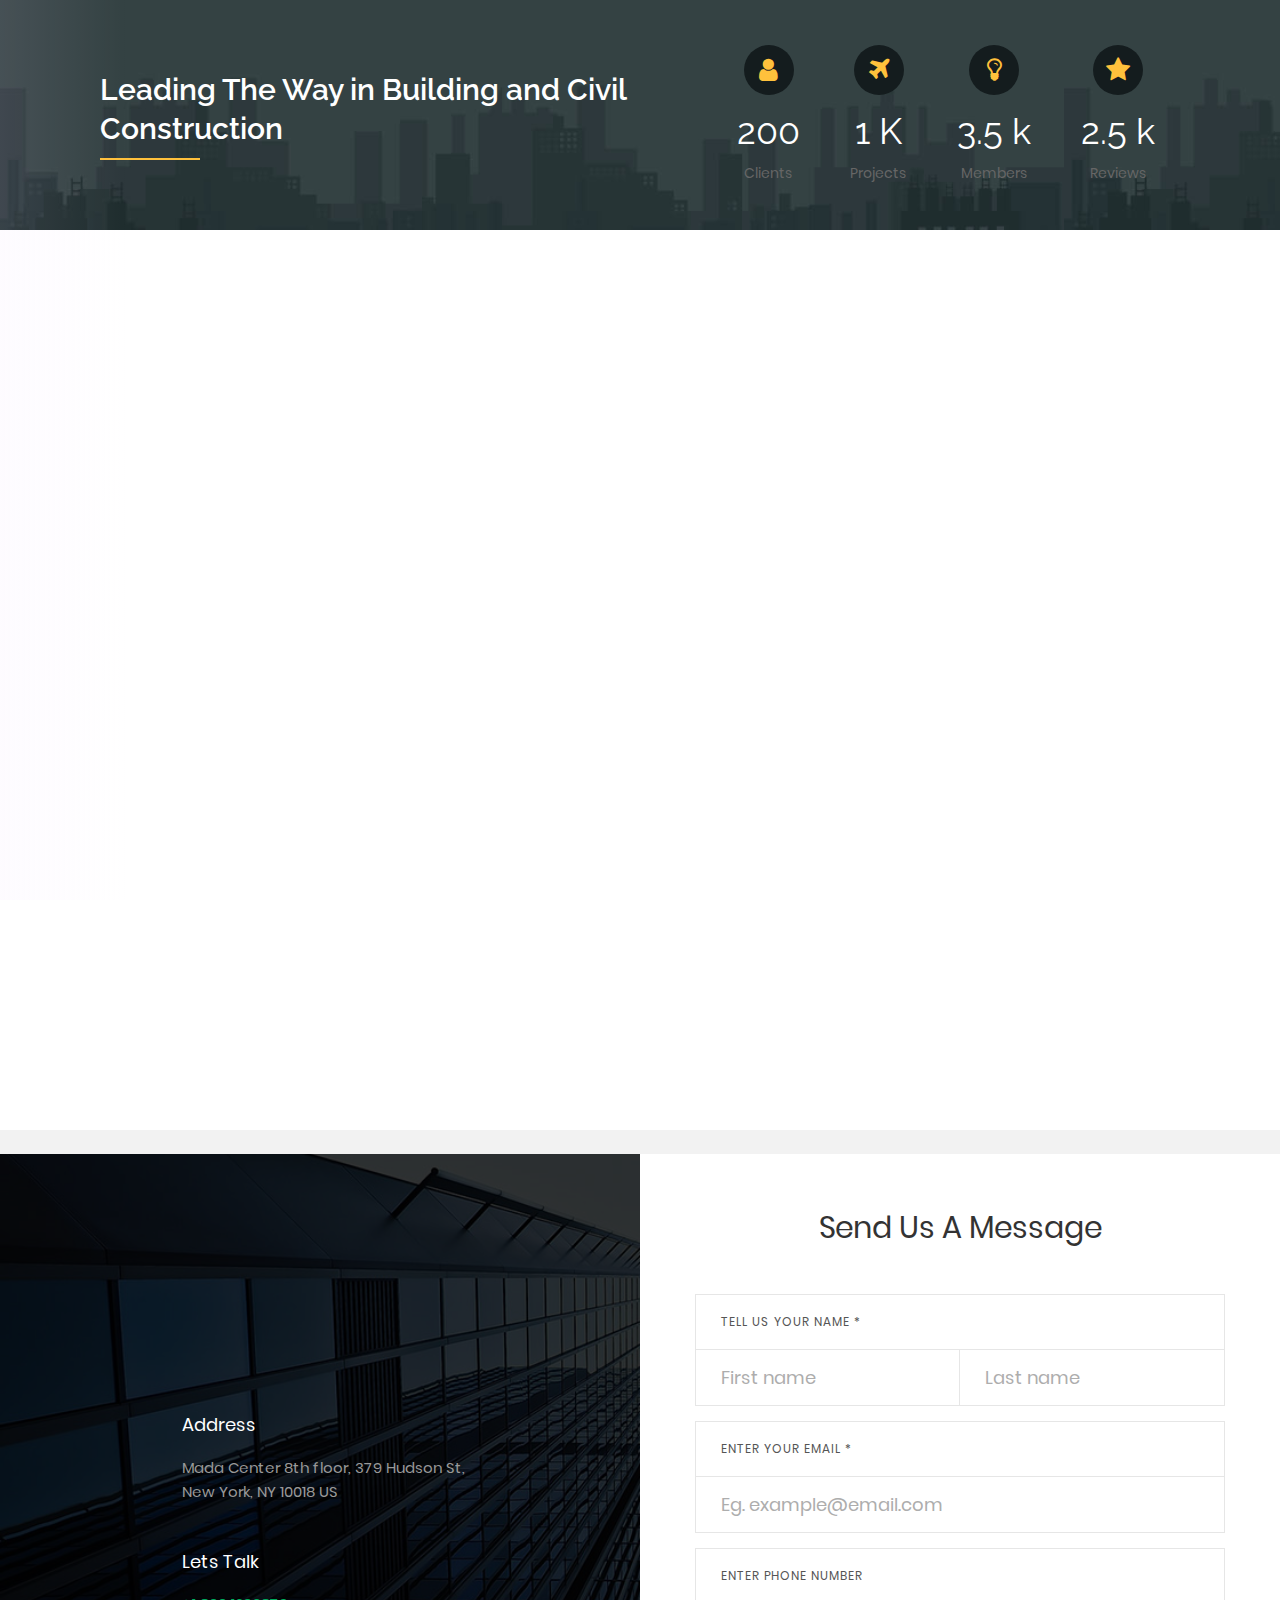
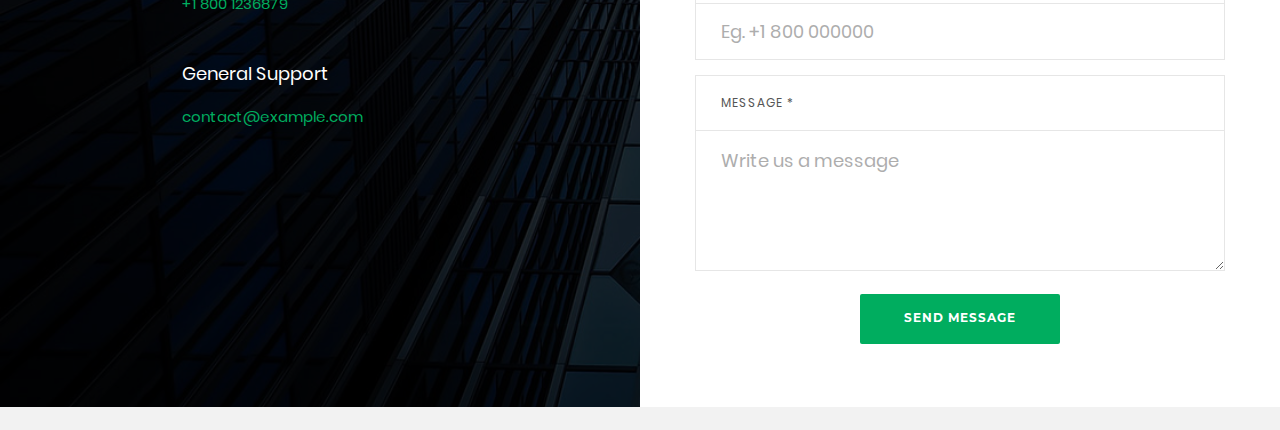
==== index.html @ 846d5792 "Initial commit" ====
<!DOCTYPE html>
<html lang="en">
<head>
    <meta charset="UTF-8">
    <title>Title</title>
    <link rel="stylesheet" href="dashicons.min.css">
    <link rel="stylesheet" href="style.css">
    <link href="https://maxcdn.bootstrapcdn.com/font-awesome/4.2.0/css/font-awesome.min.css" rel="stylesheet">
    <link href="https://fonts.googleapis.com/css?family=Raleway&display=swap" rel="stylesheet">
    <script src='https://cdnjs.cloudflare.com/ajax/libs/jquery/3.1.0/jquery.min.js'></script>


    <link href='https://fonts.googleapis.com/css?family=Open+Sans:400,700,600' rel='stylesheet' type='text/css'>


    <link rel="stylesheet" href="style2.css">












    <meta name="viewport" content="width=device-width, initial-scale=1">
    <!--===============================================================================================-->
    <link rel="icon" type="image/png" href="images/icons/favicon.ico"/>
    <!--===============================================================================================-->
    <link rel="stylesheet" type="text/css" href="fonts/font-awesome-4.7.0/css/font-awesome.min.css">
    <!--===============================================================================================-->
    <link rel="stylesheet" type="text/css" href="fonts/Linearicons-Free-v1.0.0/icon-font.min.css">
    <!--===============================================================================================-->

    <link rel="stylesheet" type="text/css" href="css/util.css">
    <link rel="stylesheet" type="text/css" href="css/main.css">
</head>
<body>
<div class="banner">
      <div class="banner__text">
        <h2 class="banner__text_header">
            Leading The Way in Building and Civil <br> Construction
        </h2>
    </div>
    <div class="banner__marks">
        <div class="banner__marks_first">
            <div class="banner__marks_first_logo">
                <i class="fa fa-user"></i>
            </div>
            <div class="banner__marks_text">
                <h3>200</h3>
                <p>Clients</p>
            </div>
        </div>
        <div class="banner__marks_second">
             <div class="banner__marks_second_logo">
                <i class="fa fa-plane"></i>
            </div>
            <div class="banner__marks_text">
                <h3>1 K</h3>
                <p>Projects</p>
            </div>
        </div>
        <div class="banner__marks_third">
             <div class="banner__marks_third_logo">
                <i class="fa fa-lightbulb-o"></i>
            </div>
            <div class="banner__marks_text">
                <h3>3.5 k</h3>
                <p>Members</p>
            </div>
        </div>
        <div class="banner__marks_fourth">
             <div class="banner__marks_fourth_logo">
                <i class="fa fa-star"></i>
            </div>
            <div class="banner__marks_text">
                <h3>2.5 k</h3>
                <p>Reviews</p>
            </div>
        </div>

    </div>
</div>
<div class="our-works">
    <div class="cont">
        <div class="slider"></div>
        <ul class="nav"></ul></div>
    <div data-target='right' class="side-nav side-nav--right"></div>
    <div data-target='left' class="side-nav side-nav--left"></div>
</div>
<div class="container-contact100">
    <div class="wrap-contact100">
        <form class="contact100-form validate-form">
				<span class="contact100-form-title">
					Send Us A Message
				</span>

            <label class="label-input100" for="first-name">Tell us your name *</label>
            <div class="wrap-input100 rs1-wrap-input100 validate-input" data-validate="Type first name">
                <input id="first-name" class="input100" type="text" name="first-name" placeholder="First name">
                <span class="focus-input100"></span>
            </div>
            <div class="wrap-input100 rs2-wrap-input100 validate-input" data-validate="Type last name">
                <input class="input100" type="text" name="last-name" placeholder="Last name">
                <span class="focus-input100"></span>
            </div>

            <label class="label-input100" for="email">Enter your email *</label>
            <div class="wrap-input100 validate-input" data-validate = "Valid email is required: ex@abc.xyz">
                <input id="email" class="input100" type="text" name="email" placeholder="Eg. example@email.com">
                <span class="focus-input100"></span>
            </div>

            <label class="label-input100" for="phone">Enter phone number</label>
            <div class="wrap-input100">
                <input id="phone" class="input100" type="text" name="phone" placeholder="Eg. +1 800 000000">
                <span class="focus-input100"></span>
            </div>

            <label class="label-input100" for="message">Message *</label>
            <div class="wrap-input100 validate-input" data-validate = "Message is required">
                <textarea id="message" class="input100" name="message" placeholder="Write us a message"></textarea>
                <span class="focus-input100"></span>
            </div>

            <div class="container-contact100-form-btn">
                <button class="contact100-form-btn">
                    Send Message
                </button>
            </div>
        </form>

        <div class="contact100-more flex-col-c-m" style="background-image: url('images/bg-01.jpg');">
            <div class="flex-w size1 p-b-47">
                <div class="txt1 p-r-25">
                    <span class="lnr lnr-map-marker"></span>
                </div>

                <div class="flex-col size2">
						<span class="txt1 p-b-20">
							Address
						</span>

                    <span class="txt2">
							Mada Center 8th floor, 379 Hudson St, New York, NY 10018 US
						</span>
                </div>
            </div>

            <div class="dis-flex size1 p-b-47">
                <div class="txt1 p-r-25">
                    <span class="lnr lnr-phone-handset"></span>
                </div>

                <div class="flex-col size2">
						<span class="txt1 p-b-20">
							Lets Talk
						</span>

                    <span class="txt3">
							+1 800 1236879
						</span>
                </div>
            </div>

            <div class="dis-flex size1 p-b-47">
                <div class="txt1 p-r-25">
                    <span class="lnr lnr-envelope"></span>
                </div>

                <div class="flex-col size2">
						<span class="txt1 p-b-20">
							General Support
						</span>

                    <span class="txt3">
							contact@example.com
						</span>
                </div>
            </div>
        </div>
    </div>
</div>



<div id="dropDownSelect1"></div>

<script>
    $(".selection-2").select2({
        minimumResultsForSearch: 20,
        dropdownParent: $('#dropDownSelect1')
    });
</script>
<script src="js/main.js"></script>
<!-- Global site tag (gtag.js) - Google Analytics -->
<script async src="https://www.googletagmanager.com/gtag/js?id=UA-23581568-13"></script>
<script>
    window.dataLayer = window.dataLayer || [];
    function gtag(){dataLayer.push(arguments);}
    gtag('js', new Date());

    gtag('config', 'UA-23581568-13');
</script>

</body>

<script src="index.js"></script>
</html>
---- dashicons.min.css ----
/*! This file is auto-generated */
@font-face{font-family:dashicons;src:url(../fonts/dashicons.eot)}@font-face{font-family:dashicons;src:url([data-uri]) format('woff'),url(../fonts/dashicons.ttf) format("truetype"),url(../fonts/dashicons.svg#dashicons) format("svg");font-weight:400;font-style:normal}.dashicons,.dashicons-before:before{display:inline-block;width:20px;height:20px;font-size:20px;line-height:1;font-family:dashicons;text-decoration:inherit;font-weight:400;font-style:normal;vertical-align:top;text-align:center;transition:color .1s ease-in 0;-webkit-font-smoothing:antialiased;-moz-osx-font-smoothing:grayscale}.dashicons-menu:before{content:"\f333"}.dashicons-admin-site:before{content:"\f319"}.dashicons-dashboard:before{content:"\f226"}.dashicons-admin-media:before{content:"\f104"}.dashicons-admin-page:before{content:"\f105"}.dashicons-admin-comments:before{content:"\f101"}.dashicons-admin-appearance:before{content:"\f100"}.dashicons-admin-plugins:before{content:"\f106"}.dashicons-admin-users:before{content:"\f110"}.dashicons-admin-tools:before{content:"\f107"}.dashicons-admin-settings:before{content:"\f108"}.dashicons-admin-network:before{content:"\f112"}.dashicons-admin-generic:before{content:"\f111"}.dashicons-admin-home:before{content:"\f102"}.dashicons-admin-collapse:before{content:"\f148"}.dashicons-filter:before{content:"\f536"}.dashicons-admin-customizer:before{content:"\f540"}.dashicons-admin-multisite:before{content:"\f541"}.dashicons-admin-links:before,.dashicons-format-links:before{content:"\f103"}.dashicons-admin-post:before,.dashicons-format-standard:before{content:"\f109"}.dashicons-format-image:before{content:"\f128"}.dashicons-format-gallery:before{content:"\f161"}.dashicons-format-audio:before{content:"\f127"}.dashicons-format-video:before{content:"\f126"}.dashicons-format-chat:before{content:"\f125"}.dashicons-format-status:before{content:"\f130"}.dashicons-format-aside:before{content:"\f123"}.dashicons-format-quote:before{content:"\f122"}.dashicons-welcome-edit-page:before,.dashicons-welcome-write-blog:before{content:"\f119"}.dashicons-welcome-add-page:before{content:"\f133"}.dashicons-welcome-view-site:before{content:"\f115"}.dashicons-welcome-widgets-menus:before{content:"\f116"}.dashicons-welcome-comments:before{content:"\f117"}.dashicons-welcome-learn-more:before{content:"\f118"}.dashicons-image-crop:before{content:"\f165"}.dashicons-image-rotate:before{content:"\f531"}.dashicons-image-rotate-left:before{content:"\f166"}.dashicons-image-rotate-right:before{content:"\f167"}.dashicons-image-flip-vertical:before{content:"\f168"}.dashicons-image-flip-horizontal:before{content:"\f169"}.dashicons-image-filter:before{content:"\f533"}.dashicons-undo:before{content:"\f171"}.dashicons-redo:before{content:"\f172"}.dashicons-editor-bold:before{content:"\f200"}.dashicons-editor-italic:before{content:"\f201"}.dashicons-editor-ul:before{content:"\f203"}.dashicons-editor-ol:before{content:"\f204"}.dashicons-editor-quote:before{content:"\f205"}.dashicons-editor-alignleft:before{content:"\f206"}.dashicons-editor-aligncenter:before{content:"\f207"}.dashicons-editor-alignright:before{content:"\f208"}.dashicons-editor-insertmore:before{content:"\f209"}.dashicons-editor-spellcheck:before{content:"\f210"}.dashicons-editor-distractionfree:before,.dashicons-editor-expand:before{content:"\f211"}.dashicons-editor-contract:before{content:"\f506"}.dashicons-editor-kitchensink:before{content:"\f212"}.dashicons-editor-underline:before{content:"\f213"}.dashicons-editor-justify:before{content:"\f214"}.dashicons-editor-textcolor:before{content:"\f215"}.dashicons-editor-paste-word:before{content:"\f216"}.dashicons-editor-paste-text:before{content:"\f217"}.dashicons-editor-removeformatting:before{content:"\f218"}.dashicons-editor-video:before{content:"\f219"}.dashicons-editor-customchar:before{content:"\f220"}.dashicons-editor-outdent:before{content:"\f221"}.dashicons-editor-indent:before{content:"\f222"}.dashicons-editor-help:before{content:"\f223"}.dashicons-editor-strikethrough:before{content:"\f224"}.dashicons-editor-unlink:before{content:"\f225"}.dashicons-editor-rtl:before{content:"\f320"}.dashicons-editor-break:before{content:"\f474"}.dashicons-editor-code:before{content:"\f475"}.dashicons-editor-paragraph:before{content:"\f476"}.dashicons-editor-table:before{content:"\f535"}.dashicons-align-left:before{content:"\f135"}.dashicons-align-right:before{content:"\f136"}.dashicons-align-center:before{content:"\f134"}.dashicons-align-none:before{content:"\f138"}.dashicons-lock:before{content:"\f160"}.dashicons-unlock:before{content:"\f528"}.dashicons-calendar:before{content:"\f145"}.dashicons-calendar-alt:before{content:"\f508"}.dashicons-visibility:before{content:"\f177"}.dashicons-hidden:before{content:"\f530"}.dashicons-post-status:before{content:"\f173"}.dashicons-edit:before{content:"\f464"}.dashicons-post-trash:before,.dashicons-trash:before{content:"\f182"}.dashicons-sticky:before{content:"\f537"}.dashicons-external:before{content:"\f504"}.dashicons-arrow-up:before{content:"\f142"}.dashicons-arrow-down:before{content:"\f140"}.dashicons-arrow-left:before{content:"\f141"}.dashicons-arrow-right:before{content:"\f139"}.dashicons-arrow-up-alt:before{content:"\f342"}.dashicons-arrow-down-alt:before{content:"\f346"}.dashicons-arrow-left-alt:before{content:"\f340"}.dashicons-arrow-right-alt:before{content:"\f344"}.dashicons-arrow-up-alt2:before{content:"\f343"}.dashicons-arrow-down-alt2:before{content:"\f347"}.dashicons-arrow-left-alt2:before{content:"\f341"}.dashicons-arrow-right-alt2:before{content:"\f345"}.dashicons-leftright:before{content:"\f229"}.dashicons-sort:before{content:"\f156"}.dashicons-randomize:before{content:"\f503"}.dashicons-list-view:before{content:"\f163"}.dashicons-excerpt-view:before,.dashicons-exerpt-view:before{content:"\f164"}.dashicons-grid-view:before{content:"\f509"}.dashicons-move:before{content:"\f545"}.dashicons-hammer:before{content:"\f308"}.dashicons-art:before{content:"\f309"}.dashicons-migrate:before{content:"\f310"}.dashicons-performance:before{content:"\f311"}.dashicons-universal-access:before{content:"\f483"}.dashicons-universal-access-alt:before{content:"\f507"}.dashicons-tickets:before{content:"\f486"}.dashicons-nametag:before{content:"\f484"}.dashicons-clipboard:before{content:"\f481"}.dashicons-heart:before{content:"\f487"}.dashicons-megaphone:before{content:"\f488"}.dashicons-schedule:before{content:"\f489"}.dashicons-wordpress:before{content:"\f120"}.dashicons-wordpress-alt:before{content:"\f324"}.dashicons-pressthis:before{content:"\f157"}.dashicons-update:before{content:"\f463"}.dashicons-screenoptions:before{content:"\f180"}.dashicons-cart:before{content:"\f174"}.dashicons-feedback:before{content:"\f175"}.dashicons-cloud:before{content:"\f176"}.dashicons-translation:before{content:"\f326"}.dashicons-tag:before{content:"\f323"}.dashicons-category:before{content:"\f318"}.dashicons-archive:before{content:"\f480"}.dashicons-tagcloud:before{content:"\f479"}.dashicons-text:before{content:"\f478"}.dashicons-media-archive:before{content:"\f501"}.dashicons-media-audio:before{content:"\f500"}.dashicons-media-code:before{content:"\f499"}.dashicons-media-default:before{content:"\f498"}.dashicons-media-document:before{content:"\f497"}.dashicons-media-interactive:before{content:"\f496"}.dashicons-media-spreadsheet:before{content:"\f495"}.dashicons-media-text:before{content:"\f491"}.dashicons-media-video:before{content:"\f490"}.dashicons-playlist-audio:before{content:"\f492"}.dashicons-playlist-video:before{content:"\f493"}.dashicons-controls-play:before{content:"\f522"}.dashicons-controls-pause:before{content:"\f523"}.dashicons-controls-forward:before{content:"\f519"}.dashicons-controls-skipforward:before{content:"\f517"}.dashicons-controls-back:before{content:"\f518"}.dashicons-controls-skipback:before{content:"\f516"}.dashicons-controls-repeat:before{content:"\f515"}.dashicons-controls-volumeon:before{content:"\f521"}.dashicons-controls-volumeoff:before{content:"\f520"}.dashicons-yes:before{content:"\f147"}.dashicons-no:before{content:"\f158"}.dashicons-no-alt:before{content:"\f335"}.dashicons-plus:before{content:"\f132"}.dashicons-plus-alt:before{content:"\f502"}.dashicons-plus-alt2:before{content:"\f543"}.dashicons-minus:before{content:"\f460"}.dashicons-dismiss:before{content:"\f153"}.dashicons-marker:before{content:"\f159"}.dashicons-star-filled:before{content:"\f155"}.dashicons-star-half:before{content:"\f459"}.dashicons-star-empty:before{content:"\f154"}.dashicons-flag:before{content:"\f227"}.dashicons-info:before{content:"\f348"}.dashicons-warning:before{content:"\f534"}.dashicons-share:before{content:"\f237"}.dashicons-share1:before{content:"\f237"}.dashicons-share-alt:before{content:"\f240"}.dashicons-share-alt2:before{content:"\f242"}.dashicons-twitter:before{content:"\f301"}.dashicons-rss:before{content:"\f303"}.dashicons-email:before{content:"\f465"}.dashicons-email-alt:before{content:"\f466"}.dashicons-facebook:before{content:"\f304"}.dashicons-facebook-alt:before{content:"\f305"}.dashicons-networking:before{content:"\f325"}.dashicons-googleplus:before{content:"\f462"}.dashicons-location:before{content:"\f230"}.dashicons-location-alt:before{content:"\f231"}.dashicons-camera:before{content:"\f306"}.dashicons-images-alt:before{content:"\f232"}.dashicons-images-alt2:before{content:"\f233"}.dashicons-video-alt:before{content:"\f234"}.dashicons-video-alt2:before{content:"\f235"}.dashicons-video-alt3:before{content:"\f236"}.dashicons-vault:before{content:"\f178"}.dashicons-shield:before{content:"\f332"}.dashicons-shield-alt:before{content:"\f334"}.dashicons-sos:before{content:"\f468"}.dashicons-search:before{content:"\f179"}.dashicons-slides:before{content:"\f181"}.dashicons-analytics:before{content:"\f183"}.dashicons-chart-pie:before{content:"\f184"}.dashicons-chart-bar:before{content:"\f185"}.dashicons-chart-line:before{content:"\f238"}.dashicons-chart-area:before{content:"\f239"}.dashicons-groups:before{content:"\f307"}.dashicons-businessman:before{content:"\f338"}.dashicons-id:before{content:"\f336"}.dashicons-id-alt:before{content:"\f337"}.dashicons-products:before{content:"\f312"}.dashicons-awards:before{content:"\f313"}.dashicons-forms:before{content:"\f314"}.dashicons-testimonial:before{content:"\f473"}.dashicons-portfolio:before{content:"\f322"}.dashicons-book:before{content:"\f330"}.dashicons-book-alt:before{content:"\f331"}.dashicons-download:before{content:"\f316"}.dashicons-upload:before{content:"\f317"}.dashicons-backup:before{content:"\f321"}.dashicons-clock:before{content:"\f469"}.dashicons-lightbulb:before{content:"\f339"}.dashicons-microphone:before{content:"\f482"}.dashicons-desktop:before{content:"\f472"}.dashicons-laptop:before{content:"\f547"}.dashicons-tablet:before{content:"\f471"}.dashicons-smartphone:before{content:"\f470"}.dashicons-phone:before{content:"\f525"}.dashicons-smiley:before{content:"\f328"}.dashicons-index-card:before{content:"\f510"}.dashicons-carrot:before{content:"\f511"}.dashicons-building:before{content:"\f512"}.dashicons-store:before{content:"\f513"}.dashicons-album:before{content:"\f514"}.dashicons-palmtree:before{content:"\f527"}.dashicons-tickets-alt:before{content:"\f524"}.dashicons-money:before{content:"\f526"}.dashicons-thumbs-up:before{content:"\f529"}.dashicons-thumbs-down:before{content:"\f542"}.dashicons-layout:before{content:"\f538"}.dashicons-paperclip:before{content:"\f546"}
---- style.css ----
body {
    margin: 0;
}
/*Icons*/
.fa-user:before {
    content: "\f007";
}

.fa {
    font: normal normal normal 14px/1 FontAwesome;
    text-rendering: auto;
    -webkit-font-smoothing: antialiased;
}
.banner__marks i {
    color: #ffc13c;
    font-size: 1.625em;
    width: 50px;
    height: 50px;
    display: block;
    line-height: 50px;
    background-color: #141C1E;
    text-align: center;
    border-radius: 50%;
    margin: 0 auto;
}

.fa-plane:before {
    content: "\f072";
}

.fa-lightbulb-o:before {
    content: "\f0eb";
}

.fa-star:before {
    content: "\f005";
}

/*Banner*/

.banner {
    display: flex;
    justify-content: center;
    background: url('banner__logo.jpg');
    background-size: contain;
    max-height: 405px;
    align-items: center;
    position: relative;
}

.banner__text_header {
    color: #fff;
    font-family: 'Raleway', sans-serif;
    font-size: 1.875em;
    font-weight: 600;
    line-height: 1.3em;
    max-width:  575px;
    margin: 0;
    margin-right: 85px;
    padding-top: 70px;
    padding-bottom: 70px;
}


.banner__marks {
    display: flex;
    max-width: 575px;

}

.banner__marks {
    font-family: 'Raleway', sans-serif;
    color: #fff;
    text-align: center;
}

.banner__marks_text {
    padding-left: 25px;
    padding-right: 25px;
}

.banner__text_header::after {
    content: "";
    background-color: #FFC13C;
    height: 2px;
    width: 100px;
    display: block;
    margin-top: 10px;
}

.banner__marks_text h3, p {
    margin: 0;
}

.banner__marks_text p {
    font-size: 0.875em;
}

.banner__marks h3 {
    margin-top: 15px;
    font-size: 2.250em;
    font-weight: 400;
    margin-bottom: 10px;
}

.banner::after {
    content: "";
    display: table !important;
    background-image: url(http://wp.pixiefy.com/neer-demo/wp-content/themes/neer/images/bottom-image-border.jpg);
    background-repeat: repeat-x;
    height: 10px;
    position: absolute;
    left: 0;
    bottom: 0;
    width: 100%;
    clear: both;
    margin-left: calc((-100vw + 100%) / 2);
    margin-right: calc((-100vw + 100%) / 2);
    padding-left: calc((100vw - 100%) / 2);
    padding-right: calc((100vw - 100%) / 2);
    width: 100vw;

}
---- style2.css ----
.cont {
  position: relative;
  height: 100vh;
  overflow: hidden;
}

.slider {
  position: relative;
  height: 100%;
  -webkit-transform: translate3d(0, 0, 0);
          transform: translate3d(0, 0, 0);
  will-change: transform;
  /*cursor: all-scroll;*/
  -webkit-user-select: none;
     -moz-user-select: none;
      -ms-user-select: none;
          user-select: none;
}
.slider.animation {
  -webkit-transition: -webkit-transform 750ms ease-in-out;
  transition: -webkit-transform 750ms ease-in-out;
  transition: transform 750ms ease-in-out;
  transition: transform 750ms ease-in-out, -webkit-transform 750ms ease-in-out;
}
.slider.animation .slide__darkbg {
  -webkit-transition: -webkit-transform 750ms ease-in-out;
  transition: -webkit-transform 750ms ease-in-out;
  transition: transform 750ms ease-in-out;
  transition: transform 750ms ease-in-out, -webkit-transform 750ms ease-in-out;
}
.slider.animation .slide__text {
  -webkit-transition: -webkit-transform 750ms ease-in-out;
  transition: -webkit-transform 750ms ease-in-out;
  transition: transform 750ms ease-in-out;
  transition: transform 750ms ease-in-out, -webkit-transform 750ms ease-in-out;
}
.slider.animation .slide__letter {
  -webkit-transition: -webkit-transform 750ms ease-in-out;
  transition: -webkit-transform 750ms ease-in-out;
  transition: transform 750ms ease-in-out;
  transition: transform 750ms ease-in-out, -webkit-transform 750ms ease-in-out;
}

.slide {
  position: absolute;
  top: 0;
  width: 100%;
  height: 100%;
  overflow: hidden;
}
.slide--1 {
  left: 0%;
}
.slide--2 {
  left: 100%;
}
.slide--3 {
  left: 200%;
}
.slide--4 {
  left: 300%;
}
.slide--5 {
  left: 400%;
}
.slide__darkbg {
  position: absolute;
  width: 100%;
  height: 100%;
  top: 0;
  left: 0;
  -webkit-transform: translate3d(0, 0, 0);
          transform: translate3d(0, 0, 0);
  will-change: transform;
  z-index: 10;
}
.slide__text-wrapper {
  position: absolute;
  display: -webkit-box;
  display: -ms-flexbox;
  display: flex;
  -webkit-box-pack: center;
      -ms-flex-pack: center;
          justify-content: center;
  -webkit-box-align: center;
      -ms-flex-align: center;
          align-items: center;
  width: 100%;
  height: 100%;
  z-index: 15;
}
.slide__letter {
  visibility: hidden;
  position: absolute;
  display: -webkit-box;
  display: -ms-flexbox;
  display: flex;
  -webkit-box-align: center;
      -ms-flex-align: center;
          align-items: center;
  -webkit-box-pack: center;
      -ms-flex-pack: center;
          justify-content: center;
  top: 0;
  left: 0;
  width: 100%;
  height: 100%;
  -webkit-transform: translate3d(0, 0, 0);
          transform: translate3d(0, 0, 0);
  -webkit-text-fill-color: transparent !important;
  -webkit-background-clip: text !important;
  font-size: 50vw;
  font-weight: 800;
  color: #000;
  z-index: 2;
  will-change: transform;
  -webkit-user-select: none;
     -moz-user-select: none;
      -ms-user-select: none;
          user-select: none;
}
.slide__text {
  font-size: 8vw;
  font-weight: 800;
  text-transform: uppercase;
  -webkit-transform: translate3d(0, 0, 0);
          transform: translate3d(0, 0, 0);
  letter-spacing: 12px;
  color: #fff;
  will-change: transform;
  -webkit-user-select: none;
     -moz-user-select: none;
      -ms-user-select: none;
          user-select: none;
  visibility: hidden;
}
.slide__text:nth-child(odd) {
  z-index: 2;
}
.slide__text:nth-child(even) {
  z-index: 1;
}
.slide--1__darkbg {
  left: 0%;
  background: url("https://s3-us-west-2.amazonaws.com/s.cdpn.io/537051/city--1-min-min.jpg") center center no-repeat;
  background-size: cover;
  background-position: 0px center, 0px center;
  -webkit-transform: translate3d(0, 0, 0);
          transform: translate3d(0, 0, 0);
  will-change: transform;
}

.slide--1__letter {
  background: url("https://s3-us-west-2.amazonaws.com/s.cdpn.io/537051/city--1-min-min.jpg") center center no-repeat;
  background-position: 0px center, 0px center;
  background-size: cover;
}
.slide--2__darkbg {
  left: -50%;
  background: url("https://s3-us-west-2.amazonaws.com/s.cdpn.io/537051/city--2-min-min.jpg") center center no-repeat;
  background-size: cover;
  background-position: 0px center, 0px center;
  -webkit-transform: translate3d(0, 0, 0);
          transform: translate3d(0, 0, 0);
  will-change: transform;
}

.slide--2__letter {
  background: url("https://s3-us-west-2.amazonaws.com/s.cdpn.io/537051/city--2-min-min.jpg") center center no-repeat;
  background-position: 0px center, 0px center;
  background-size: cover;
}
.slide--3__darkbg {
  left: -100%;
  background: url("https://s3-us-west-2.amazonaws.com/s.cdpn.io/537051/city--3-min-min.jpg") center center no-repeat;
  background-size: cover;
  background-position: 0px center, 0px center;
  -webkit-transform: translate3d(0, 0, 0);
          transform: translate3d(0, 0, 0);
  will-change: transform;
}

.slide--3__letter {
  background: url("https://s3-us-west-2.amazonaws.com/s.cdpn.io/537051/city--3-min-min.jpg") center center no-repeat;
  background-position: 0px center, 0px center;
  background-size: cover;
}
.slide--4__darkbg {
  left: -150%;
  background: url("https://s3-us-west-2.amazonaws.com/s.cdpn.io/537051/city--4-min-min.jpg") center center no-repeat;
  background-size: cover;
  background-position: 0px center, 0px center;
  -webkit-transform: translate3d(0, 0, 0);
          transform: translate3d(0, 0, 0);
  will-change: transform;
}

.slide--4__letter {
  background: url("https://s3-us-west-2.amazonaws.com/s.cdpn.io/537051/city--4-min-min.jpg") center center no-repeat;
  background-position: 0px center, 0px center;
  background-size: cover;
}
.slide--5__darkbg {
  left: -200%;
  background: url("https://s3-us-west-2.amazonaws.com/s.cdpn.io/537051/city--5-min-min.jpg") center center no-repeat;
  background-size: cover;
  background-position: 0px center, 0px center;
  -webkit-transform: translate3d(0, 0, 0);
          transform: translate3d(0, 0, 0);
  will-change: transform;
}

.slide--5__letter {
  background: url("https://s3-us-west-2.amazonaws.com/s.cdpn.io/537051/city--5-min-min.jpg") center center no-repeat;
  background-position: 0px center, 0px center;
  background-size: cover;
}

.nav {
  position: absolute;
  bottom: 25px;
  left: 50%;
  -webkit-transform: translateX(-50%);
          transform: translateX(-50%);
  list-style-type: none;
  z-index: 10;
}
.nav__slide {
  position: relative;
  display: inline-block;
  width: 28px;
  height: 28px;
  border-radius: 50%;
  border: 2px solid #fff;
  margin-left: 10px;
  cursor: pointer;
}
@media screen and (max-width: 400px) {
  .nav__slide {
    width: 22px;
    height: 22px;
  }
}
.nav__slide:hover:after {
  -webkit-transform: translate(-50%, -50%) scale(1, 1);
          transform: translate(-50%, -50%) scale(1, 1);
  opacity: 1;
}
.nav__slide:after {
  content: '';
  position: absolute;
  top: 50%;
  left: 50%;
  -webkit-transform: translate(-50%, -50%) scale(0, 0);
          transform: translate(-50%, -50%) scale(0, 0);
  width: 75%;
  height: 75%;
  border-radius: 50%;
  background-color: #fff;
  opacity: 0;
  -webkit-transition: 300ms;
  transition: 300ms;
}
.nav__slide--1 {
  margin-left: 0;
}

.nav-active:after {
  -webkit-transform: translate(-50%, -50%) scale(1, 1);
          transform: translate(-50%, -50%) scale(1, 1);
  opacity: 1;
}

.side-nav {
  position: absolute;
  width: 10%;
  height: 100%;
  top: 0;
  z-index: 20;
  cursor: pointer;
  opacity: 0;
  -webkit-transition: 300ms;
  transition: 300ms;
}
.side-nav:hover {
  opacity: .1;
}
.side-nav--right {
  right: 0;
  background-image: -webkit-linear-gradient(left, rgba(255, 255, 255, 0) 0%, #eed7ff 100%);
  background-image: linear-gradient(to right, rgba(255, 255, 255, 0) 0%, #eed7ff 100%);
}
.side-nav--left {
  left: 0;
  background-image: -webkit-linear-gradient(right, rgba(255, 255, 255, 0) 0%, #eed7ff 100%);
  background-image: linear-gradient(to left, rgba(255, 255, 255, 0) 0%, #eed7ff 100%);
}

html {
  box-sizing: border-box;
  font-family: 'Open Sans', sans-serif;
}

*, *:before, *:after {
  box-sizing: inherit;
  margin: 0;
  padding: 0;
}

body {
  padding: 0;
  margin: 0;
}
---- fonts/Linearicons-Free-v1.0.0/icon-font.min.css ----
/*
Linearicons Free v1.0.0 - https://linearicons.com/free
By Perxis - https://perxis.com
(c) 2014-2015 Perxis.com
License: https://linearicons.com/free/license
*/
@font-face{font-family:Linearicons-Free;src:url(https://cdn.linearicons.com/free/1.0.0/Linearicons-Free.eot);src:url(https://cdn.linearicons.com/free/1.0.0/Linearicons-Free.eot?#iefix) format('embedded-opentype'),url(https://cdn.linearicons.com/free/1.0.0/Linearicons-Free.woff2) format('woff2'),url(https://cdn.linearicons.com/free/1.0.0/Linearicons-Free.ttf) format('truetype'),url(https://cdn.linearicons.com/free/1.0.0/Linearicons-Free.woff) format('woff'),url(https://cdn.linearicons.com/free/1.0.0/Linearicons-Free.svg#Linearicons-Free) format('svg');font-weight:400;font-style:normal}.lnr{font-family:Linearicons-Free;speak:none;font-style:normal;font-weight:400;font-variant:normal;text-transform:none;line-height:1;-webkit-font-smoothing:antialiased;-moz-osx-font-smoothing:grayscale}.lnr-home:before{content:"\e800"}.lnr-apartment:before{content:"\e801"}.lnr-pencil:before{content:"\e802"}.lnr-magic-wand:before{content:"\e803"}.lnr-drop:before{content:"\e804"}.lnr-lighter:before{content:"\e805"}.lnr-poop:before{content:"\e806"}.lnr-sun:before{content:"\e807"}.lnr-moon:before{content:"\e808"}.lnr-cloud:before{content:"\e809"}.lnr-cloud-upload:before{content:"\e80a"}.lnr-cloud-download:before{content:"\e80b"}.lnr-cloud-sync:before{content:"\e80c"}.lnr-cloud-check:before{content:"\e80d"}.lnr-database:before{content:"\e80e"}.lnr-lock:before{content:"\e80f"}.lnr-cog:before{content:"\e810"}.lnr-trash:before{content:"\e811"}.lnr-dice:before{content:"\e812"}.lnr-heart:before{content:"\e813"}.lnr-star:before{content:"\e814"}.lnr-star-half:before{content:"\e815"}.lnr-star-empty:before{content:"\e816"}.lnr-flag:before{content:"\e817"}.lnr-envelope:before{content:"\e818"}.lnr-paperclip:before{content:"\e819"}.lnr-inbox:before{content:"\e81a"}.lnr-eye:before{content:"\e81b"}.lnr-printer:before{content:"\e81c"}.lnr-file-empty:before{content:"\e81d"}.lnr-file-add:before{content:"\e81e"}.lnr-enter:before{content:"\e81f"}.lnr-exit:before{content:"\e820"}.lnr-graduation-hat:before{content:"\e821"}.lnr-license:before{content:"\e822"}.lnr-music-note:before{content:"\e823"}.lnr-film-play:before{content:"\e824"}.lnr-camera-video:before{content:"\e825"}.lnr-camera:before{content:"\e826"}.lnr-picture:before{content:"\e827"}.lnr-book:before{content:"\e828"}.lnr-bookmark:before{content:"\e829"}.lnr-user:before{content:"\e82a"}.lnr-users:before{content:"\e82b"}.lnr-shirt:before{content:"\e82c"}.lnr-store:before{content:"\e82d"}.lnr-cart:before{content:"\e82e"}.lnr-tag:before{content:"\e82f"}.lnr-phone-handset:before{content:"\e830"}.lnr-phone:before{content:"\e831"}.lnr-pushpin:before{content:"\e832"}.lnr-map-marker:before{content:"\e833"}.lnr-map:before{content:"\e834"}.lnr-location:before{content:"\e835"}.lnr-calendar-full:before{content:"\e836"}.lnr-keyboard:before{content:"\e837"}.lnr-spell-check:before{content:"\e838"}.lnr-screen:before{content:"\e839"}.lnr-smartphone:before{content:"\e83a"}.lnr-tablet:before{content:"\e83b"}.lnr-laptop:before{content:"\e83c"}.lnr-laptop-phone:before{content:"\e83d"}.lnr-power-switch:before{content:"\e83e"}.lnr-bubble:before{content:"\e83f"}.lnr-heart-pulse:before{content:"\e840"}.lnr-construction:before{content:"\e841"}.lnr-pie-chart:before{content:"\e842"}.lnr-chart-bars:before{content:"\e843"}.lnr-gift:before{content:"\e844"}.lnr-diamond:before{content:"\e845"}.lnr-linearicons:before{content:"\e846"}.lnr-dinner:before{content:"\e847"}.lnr-coffee-cup:before{content:"\e848"}.lnr-leaf:before{content:"\e849"}.lnr-paw:before{content:"\e84a"}.lnr-rocket:before{content:"\e84b"}.lnr-briefcase:before{content:"\e84c"}.lnr-bus:before{content:"\e84d"}.lnr-car:before{content:"\e84e"}.lnr-train:before{content:"\e84f"}.lnr-bicycle:before{content:"\e850"}.lnr-wheelchair:before{content:"\e851"}.lnr-select:before{content:"\e852"}.lnr-earth:before{content:"\e853"}.lnr-smile:before{content:"\e854"}.lnr-sad:before{content:"\e855"}.lnr-neutral:before{content:"\e856"}.lnr-mustache:before{content:"\e857"}.lnr-alarm:before{content:"\e858"}.lnr-bullhorn:before{content:"\e859"}.lnr-volume-high:before{content:"\e85a"}.lnr-volume-medium:before{content:"\e85b"}.lnr-volume-low:before{content:"\e85c"}.lnr-volume:before{content:"\e85d"}.lnr-mic:before{content:"\e85e"}.lnr-hourglass:before{content:"\e85f"}.lnr-undo:before{content:"\e860"}.lnr-redo:before{content:"\e861"}.lnr-sync:before{content:"\e862"}.lnr-history:before{content:"\e863"}.lnr-clock:before{content:"\e864"}.lnr-download:before{content:"\e865"}.lnr-upload:before{content:"\e866"}.lnr-enter-down:before{content:"\e867"}.lnr-exit-up:before{content:"\e868"}.lnr-bug:before{content:"\e869"}.lnr-code:before{content:"\e86a"}.lnr-link:before{content:"\e86b"}.lnr-unlink:before{content:"\e86c"}.lnr-thumbs-up:before{content:"\e86d"}.lnr-thumbs-down:before{content:"\e86e"}.lnr-magnifier:before{content:"\e86f"}.lnr-cross:before{content:"\e870"}.lnr-menu:before{content:"\e871"}.lnr-list:before{content:"\e872"}.lnr-chevron-up:before{content:"\e873"}.lnr-chevron-down:before{content:"\e874"}.lnr-chevron-left:before{content:"\e875"}.lnr-chevron-right:before{content:"\e876"}.lnr-arrow-up:before{content:"\e877"}.lnr-arrow-down:before{content:"\e878"}.lnr-arrow-left:before{content:"\e879"}.lnr-arrow-right:before{content:"\e87a"}.lnr-move:before{content:"\e87b"}.lnr-warning:before{content:"\e87c"}.lnr-question-circle:before{content:"\e87d"}.lnr-menu-circle:before{content:"\e87e"}.lnr-checkmark-circle:before{content:"\e87f"}.lnr-cross-circle:before{content:"\e880"}.lnr-plus-circle:before{content:"\e881"}.lnr-circle-minus:before{content:"\e882"}.lnr-arrow-up-circle:before{content:"\e883"}.lnr-arrow-down-circle:before{content:"\e884"}.lnr-arrow-left-circle:before{content:"\e885"}.lnr-arrow-right-circle:before{content:"\e886"}.lnr-chevron-up-circle:before{content:"\e887"}.lnr-chevron-down-circle:before{content:"\e888"}.lnr-chevron-left-circle:before{content:"\e889"}.lnr-chevron-right-circle:before{content:"\e88a"}.lnr-crop:before{content:"\e88b"}.lnr-frame-expand:before{content:"\e88c"}.lnr-frame-contract:before{content:"\e88d"}.lnr-layers:before{content:"\e88e"}.lnr-funnel:before{content:"\e88f"}.lnr-text-format:before{content:"\e890"}.lnr-text-format-remove:before{content:"\e891"}.lnr-text-size:before{content:"\e892"}.lnr-bold:before{content:"\e893"}.lnr-italic:before{content:"\e894"}.lnr-underline:before{content:"\e895"}.lnr-strikethrough:before{content:"\e896"}.lnr-highlight:before{content:"\e897"}.lnr-text-align-left:before{content:"\e898"}.lnr-text-align-center:before{content:"\e899"}.lnr-text-align-right:before{content:"\e89a"}.lnr-text-align-justify:before{content:"\e89b"}.lnr-line-spacing:before{content:"\e89c"}.lnr-indent-increase:before{content:"\e89d"}.lnr-indent-decrease:before{content:"\e89e"}.lnr-pilcrow:before{content:"\e89f"}.lnr-direction-ltr:before{content:"\e8a0"}.lnr-direction-rtl:before{content:"\e8a1"}.lnr-page-break:before{content:"\e8a2"}.lnr-sort-alpha-asc:before{content:"\e8a3"}.lnr-sort-amount-asc:before{content:"\e8a4"}.lnr-hand:before{content:"\e8a5"}.lnr-pointer-up:before{content:"\e8a6"}.lnr-pointer-right:before{content:"\e8a7"}.lnr-pointer-down:before{content:"\e8a8"}.lnr-pointer-left:before{content:"\e8a9"}
---- css/util.css ----
/*[ FONT SIZE ]
///////////////////////////////////////////////////////////
*/
.fs-1 {font-size: 1px;}
.fs-2 {font-size: 2px;}
.fs-3 {font-size: 3px;}
.fs-4 {font-size: 4px;}
.fs-5 {font-size: 5px;}
.fs-6 {font-size: 6px;}
.fs-7 {font-size: 7px;}
.fs-8 {font-size: 8px;}
.fs-9 {font-size: 9px;}
.fs-10 {font-size: 10px;}
.fs-11 {font-size: 11px;}
.fs-12 {font-size: 12px;}
.fs-13 {font-size: 13px;}
.fs-14 {font-size: 14px;}
.fs-15 {font-size: 15px;}
.fs-16 {font-size: 16px;}
.fs-17 {font-size: 17px;}
.fs-18 {font-size: 18px;}
.fs-19 {font-size: 19px;}
.fs-20 {font-size: 20px;}
.fs-21 {font-size: 21px;}
.fs-22 {font-size: 22px;}
.fs-23 {font-size: 23px;}
.fs-24 {font-size: 24px;}
.fs-25 {font-size: 25px;}
.fs-26 {font-size: 26px;}
.fs-27 {font-size: 27px;}
.fs-28 {font-size: 28px;}
.fs-29 {font-size: 29px;}
.fs-30 {font-size: 30px;}
.fs-31 {font-size: 31px;}
.fs-32 {font-size: 32px;}
.fs-33 {font-size: 33px;}
.fs-34 {font-size: 34px;}
.fs-35 {font-size: 35px;}
.fs-36 {font-size: 36px;}
.fs-37 {font-size: 37px;}
.fs-38 {font-size: 38px;}
.fs-39 {font-size: 39px;}
.fs-40 {font-size: 40px;}
.fs-41 {font-size: 41px;}
.fs-42 {font-size: 42px;}
.fs-43 {font-size: 43px;}
.fs-44 {font-size: 44px;}
.fs-45 {font-size: 45px;}
.fs-46 {font-size: 46px;}
.fs-47 {font-size: 47px;}
.fs-48 {font-size: 48px;}
.fs-49 {font-size: 49px;}
.fs-50 {font-size: 50px;}
.fs-51 {font-size: 51px;}
.fs-52 {font-size: 52px;}
.fs-53 {font-size: 53px;}
.fs-54 {font-size: 54px;}
.fs-55 {font-size: 55px;}
.fs-56 {font-size: 56px;}
.fs-57 {font-size: 57px;}
.fs-58 {font-size: 58px;}
.fs-59 {font-size: 59px;}
.fs-60 {font-size: 60px;}
.fs-61 {font-size: 61px;}
.fs-62 {font-size: 62px;}
.fs-63 {font-size: 63px;}
.fs-64 {font-size: 64px;}
.fs-65 {font-size: 65px;}
.fs-66 {font-size: 66px;}
.fs-67 {font-size: 67px;}
.fs-68 {font-size: 68px;}
.fs-69 {font-size: 69px;}
.fs-70 {font-size: 70px;}
.fs-71 {font-size: 71px;}
.fs-72 {font-size: 72px;}
.fs-73 {font-size: 73px;}
.fs-74 {font-size: 74px;}
.fs-75 {font-size: 75px;}
.fs-76 {font-size: 76px;}
.fs-77 {font-size: 77px;}
.fs-78 {font-size: 78px;}
.fs-79 {font-size: 79px;}
.fs-80 {font-size: 80px;}
.fs-81 {font-size: 81px;}
.fs-82 {font-size: 82px;}
.fs-83 {font-size: 83px;}
.fs-84 {font-size: 84px;}
.fs-85 {font-size: 85px;}
.fs-86 {font-size: 86px;}
.fs-87 {font-size: 87px;}
.fs-88 {font-size: 88px;}
.fs-89 {font-size: 89px;}
.fs-90 {font-size: 90px;}
.fs-91 {font-size: 91px;}
.fs-92 {font-size: 92px;}
.fs-93 {font-size: 93px;}
.fs-94 {font-size: 94px;}
.fs-95 {font-size: 95px;}
.fs-96 {font-size: 96px;}
.fs-97 {font-size: 97px;}
.fs-98 {font-size: 98px;}
.fs-99 {font-size: 99px;}
.fs-100 {font-size: 100px;}
.fs-101 {font-size: 101px;}
.fs-102 {font-size: 102px;}
.fs-103 {font-size: 103px;}
.fs-104 {font-size: 104px;}
.fs-105 {font-size: 105px;}
.fs-106 {font-size: 106px;}
.fs-107 {font-size: 107px;}
.fs-108 {font-size: 108px;}
.fs-109 {font-size: 109px;}
.fs-110 {font-size: 110px;}
.fs-111 {font-size: 111px;}
.fs-112 {font-size: 112px;}
.fs-113 {font-size: 113px;}
.fs-114 {font-size: 114px;}
.fs-115 {font-size: 115px;}
.fs-116 {font-size: 116px;}
.fs-117 {font-size: 117px;}
.fs-118 {font-size: 118px;}
.fs-119 {font-size: 119px;}
.fs-120 {font-size: 120px;}
.fs-121 {font-size: 121px;}
.fs-122 {font-size: 122px;}
.fs-123 {font-size: 123px;}
.fs-124 {font-size: 124px;}
.fs-125 {font-size: 125px;}
.fs-126 {font-size: 126px;}
.fs-127 {font-size: 127px;}
.fs-128 {font-size: 128px;}
.fs-129 {font-size: 129px;}
.fs-130 {font-size: 130px;}
.fs-131 {font-size: 131px;}
.fs-132 {font-size: 132px;}
.fs-133 {font-size: 133px;}
.fs-134 {font-size: 134px;}
.fs-135 {font-size: 135px;}
.fs-136 {font-size: 136px;}
.fs-137 {font-size: 137px;}
.fs-138 {font-size: 138px;}
.fs-139 {font-size: 139px;}
.fs-140 {font-size: 140px;}
.fs-141 {font-size: 141px;}
.fs-142 {font-size: 142px;}
.fs-143 {font-size: 143px;}
.fs-144 {font-size: 144px;}
.fs-145 {font-size: 145px;}
.fs-146 {font-size: 146px;}
.fs-147 {font-size: 147px;}
.fs-148 {font-size: 148px;}
.fs-149 {font-size: 149px;}
.fs-150 {font-size: 150px;}
.fs-151 {font-size: 151px;}
.fs-152 {font-size: 152px;}
.fs-153 {font-size: 153px;}
.fs-154 {font-size: 154px;}
.fs-155 {font-size: 155px;}
.fs-156 {font-size: 156px;}
.fs-157 {font-size: 157px;}
.fs-158 {font-size: 158px;}
.fs-159 {font-size: 159px;}
.fs-160 {font-size: 160px;}
.fs-161 {font-size: 161px;}
.fs-162 {font-size: 162px;}
.fs-163 {font-size: 163px;}
.fs-164 {font-size: 164px;}
.fs-165 {font-size: 165px;}
.fs-166 {font-size: 166px;}
.fs-167 {font-size: 167px;}
.fs-168 {font-size: 168px;}
.fs-169 {font-size: 169px;}
.fs-170 {font-size: 170px;}
.fs-171 {font-size: 171px;}
.fs-172 {font-size: 172px;}
.fs-173 {font-size: 173px;}
.fs-174 {font-size: 174px;}
.fs-175 {font-size: 175px;}
.fs-176 {font-size: 176px;}
.fs-177 {font-size: 177px;}
.fs-178 {font-size: 178px;}
.fs-179 {font-size: 179px;}
.fs-180 {font-size: 180px;}
.fs-181 {font-size: 181px;}
.fs-182 {font-size: 182px;}
.fs-183 {font-size: 183px;}
.fs-184 {font-size: 184px;}
.fs-185 {font-size: 185px;}
.fs-186 {font-size: 186px;}
.fs-187 {font-size: 187px;}
.fs-188 {font-size: 188px;}
.fs-189 {font-size: 189px;}
.fs-190 {font-size: 190px;}
.fs-191 {font-size: 191px;}
.fs-192 {font-size: 192px;}
.fs-193 {font-size: 193px;}
.fs-194 {font-size: 194px;}
.fs-195 {font-size: 195px;}
.fs-196 {font-size: 196px;}
.fs-197 {font-size: 197px;}
.fs-198 {font-size: 198px;}
.fs-199 {font-size: 199px;}
.fs-200 {font-size: 200px;}

/*[ PADDING ]
///////////////////////////////////////////////////////////
*/
.p-t-0 {padding-top: 0px;}
.p-t-1 {padding-top: 1px;}
.p-t-2 {padding-top: 2px;}
.p-t-3 {padding-top: 3px;}
.p-t-4 {padding-top: 4px;}
.p-t-5 {padding-top: 5px;}
.p-t-6 {padding-top: 6px;}
.p-t-7 {padding-top: 7px;}
.p-t-8 {padding-top: 8px;}
.p-t-9 {padding-top: 9px;}
.p-t-10 {padding-top: 10px;}
.p-t-11 {padding-top: 11px;}
.p-t-12 {padding-top: 12px;}
.p-t-13 {padding-top: 13px;}
.p-t-14 {padding-top: 14px;}
.p-t-15 {padding-top: 15px;}
.p-t-16 {padding-top: 16px;}
.p-t-17 {padding-top: 17px;}
.p-t-18 {padding-top: 18px;}
.p-t-19 {padding-top: 19px;}
.p-t-20 {padding-top: 20px;}
.p-t-21 {padding-top: 21px;}
.p-t-22 {padding-top: 22px;}
.p-t-23 {padding-top: 23px;}
.p-t-24 {padding-top: 24px;}
.p-t-25 {padding-top: 25px;}
.p-t-26 {padding-top: 26px;}
.p-t-27 {padding-top: 27px;}
.p-t-28 {padding-top: 28px;}
.p-t-29 {padding-top: 29px;}
.p-t-30 {padding-top: 30px;}
.p-t-31 {padding-top: 31px;}
.p-t-32 {padding-top: 32px;}
.p-t-33 {padding-top: 33px;}
.p-t-34 {padding-top: 34px;}
.p-t-35 {padding-top: 35px;}
.p-t-36 {padding-top: 36px;}
.p-t-37 {padding-top: 37px;}
.p-t-38 {padding-top: 38px;}
.p-t-39 {padding-top: 39px;}
.p-t-40 {padding-top: 40px;}
.p-t-41 {padding-top: 41px;}
.p-t-42 {padding-top: 42px;}
.p-t-43 {padding-top: 43px;}
.p-t-44 {padding-top: 44px;}
.p-t-45 {padding-top: 45px;}
.p-t-46 {padding-top: 46px;}
.p-t-47 {padding-top: 47px;}
.p-t-48 {padding-top: 48px;}
.p-t-49 {padding-top: 49px;}
.p-t-50 {padding-top: 50px;}
.p-t-51 {padding-top: 51px;}
.p-t-52 {padding-top: 52px;}
.p-t-53 {padding-top: 53px;}
.p-t-54 {padding-top: 54px;}
.p-t-55 {padding-top: 55px;}
.p-t-56 {padding-top: 56px;}
.p-t-57 {padding-top: 57px;}
.p-t-58 {padding-top: 58px;}
.p-t-59 {padding-top: 59px;}
.p-t-60 {padding-top: 60px;}
.p-t-61 {padding-top: 61px;}
.p-t-62 {padding-top: 62px;}
.p-t-63 {padding-top: 63px;}
.p-t-64 {padding-top: 64px;}
.p-t-65 {padding-top: 65px;}
.p-t-66 {padding-top: 66px;}
.p-t-67 {padding-top: 67px;}
.p-t-68 {padding-top: 68px;}
.p-t-69 {padding-top: 69px;}
.p-t-70 {padding-top: 70px;}
.p-t-71 {padding-top: 71px;}
.p-t-72 {padding-top: 72px;}
.p-t-73 {padding-top: 73px;}
.p-t-74 {padding-top: 74px;}
.p-t-75 {padding-top: 75px;}
.p-t-76 {padding-top: 76px;}
.p-t-77 {padding-top: 77px;}
.p-t-78 {padding-top: 78px;}
.p-t-79 {padding-top: 79px;}
.p-t-80 {padding-top: 80px;}
.p-t-81 {padding-top: 81px;}
.p-t-82 {padding-top: 82px;}
.p-t-83 {padding-top: 83px;}
.p-t-84 {padding-top: 84px;}
.p-t-85 {padding-top: 85px;}
.p-t-86 {padding-top: 86px;}
.p-t-87 {padding-top: 87px;}
.p-t-88 {padding-top: 88px;}
.p-t-89 {padding-top: 89px;}
.p-t-90 {padding-top: 90px;}
.p-t-91 {padding-top: 91px;}
.p-t-92 {padding-top: 92px;}
.p-t-93 {padding-top: 93px;}
.p-t-94 {padding-top: 94px;}
.p-t-95 {padding-top: 95px;}
.p-t-96 {padding-top: 96px;}
.p-t-97 {padding-top: 97px;}
.p-t-98 {padding-top: 98px;}
.p-t-99 {padding-top: 99px;}
.p-t-100 {padding-top: 100px;}
.p-t-101 {padding-top: 101px;}
.p-t-102 {padding-top: 102px;}
.p-t-103 {padding-top: 103px;}
.p-t-104 {padding-top: 104px;}
.p-t-105 {padding-top: 105px;}
.p-t-106 {padding-top: 106px;}
.p-t-107 {padding-top: 107px;}
.p-t-108 {padding-top: 108px;}
.p-t-109 {padding-top: 109px;}
.p-t-110 {padding-top: 110px;}
.p-t-111 {padding-top: 111px;}
.p-t-112 {padding-top: 112px;}
.p-t-113 {padding-top: 113px;}
.p-t-114 {padding-top: 114px;}
.p-t-115 {padding-top: 115px;}
.p-t-116 {padding-top: 116px;}
.p-t-117 {padding-top: 117px;}
.p-t-118 {padding-top: 118px;}
.p-t-119 {padding-top: 119px;}
.p-t-120 {padding-top: 120px;}
.p-t-121 {padding-top: 121px;}
.p-t-122 {padding-top: 122px;}
.p-t-123 {padding-top: 123px;}
.p-t-124 {padding-top: 124px;}
.p-t-125 {padding-top: 125px;}
.p-t-126 {padding-top: 126px;}
.p-t-127 {padding-top: 127px;}
.p-t-128 {padding-top: 128px;}
.p-t-129 {padding-top: 129px;}
.p-t-130 {padding-top: 130px;}
.p-t-131 {padding-top: 131px;}
.p-t-132 {padding-top: 132px;}
.p-t-133 {padding-top: 133px;}
.p-t-134 {padding-top: 134px;}
.p-t-135 {padding-top: 135px;}
.p-t-136 {padding-top: 136px;}
.p-t-137 {padding-top: 137px;}
.p-t-138 {padding-top: 138px;}
.p-t-139 {padding-top: 139px;}
.p-t-140 {padding-top: 140px;}
.p-t-141 {padding-top: 141px;}
.p-t-142 {padding-top: 142px;}
.p-t-143 {padding-top: 143px;}
.p-t-144 {padding-top: 144px;}
.p-t-145 {padding-top: 145px;}
.p-t-146 {padding-top: 146px;}
.p-t-147 {padding-top: 147px;}
.p-t-148 {padding-top: 148px;}
.p-t-149 {padding-top: 149px;}
.p-t-150 {padding-top: 150px;}
.p-t-151 {padding-top: 151px;}
.p-t-152 {padding-top: 152px;}
.p-t-153 {padding-top: 153px;}
.p-t-154 {padding-top: 154px;}
.p-t-155 {padding-top: 155px;}
.p-t-156 {padding-top: 156px;}
.p-t-157 {padding-top: 157px;}
.p-t-158 {padding-top: 158px;}
.p-t-159 {padding-top: 159px;}
.p-t-160 {padding-top: 160px;}
.p-t-161 {padding-top: 161px;}
.p-t-162 {padding-top: 162px;}
.p-t-163 {padding-top: 163px;}
.p-t-164 {padding-top: 164px;}
.p-t-165 {padding-top: 165px;}
.p-t-166 {padding-top: 166px;}
.p-t-167 {padding-top: 167px;}
.p-t-168 {padding-top: 168px;}
.p-t-169 {padding-top: 169px;}
.p-t-170 {padding-top: 170px;}
.p-t-171 {padding-top: 171px;}
.p-t-172 {padding-top: 172px;}
.p-t-173 {padding-top: 173px;}
.p-t-174 {padding-top: 174px;}
.p-t-175 {padding-top: 175px;}
.p-t-176 {padding-top: 176px;}
.p-t-177 {padding-top: 177px;}
.p-t-178 {padding-top: 178px;}
.p-t-179 {padding-top: 179px;}
.p-t-180 {padding-top: 180px;}
.p-t-181 {padding-top: 181px;}
.p-t-182 {padding-top: 182px;}
.p-t-183 {padding-top: 183px;}
.p-t-184 {padding-top: 184px;}
.p-t-185 {padding-top: 185px;}
.p-t-186 {padding-top: 186px;}
.p-t-187 {padding-top: 187px;}
.p-t-188 {padding-top: 188px;}
.p-t-189 {padding-top: 189px;}
.p-t-190 {padding-top: 190px;}
.p-t-191 {padding-top: 191px;}
.p-t-192 {padding-top: 192px;}
.p-t-193 {padding-top: 193px;}
.p-t-194 {padding-top: 194px;}
.p-t-195 {padding-top: 195px;}
.p-t-196 {padding-top: 196px;}
.p-t-197 {padding-top: 197px;}
.p-t-198 {padding-top: 198px;}
.p-t-199 {padding-top: 199px;}
.p-t-200 {padding-top: 200px;}
.p-t-201 {padding-top: 201px;}
.p-t-202 {padding-top: 202px;}
.p-t-203 {padding-top: 203px;}
.p-t-204 {padding-top: 204px;}
.p-t-205 {padding-top: 205px;}
.p-t-206 {padding-top: 206px;}
.p-t-207 {padding-top: 207px;}
.p-t-208 {padding-top: 208px;}
.p-t-209 {padding-top: 209px;}
.p-t-210 {padding-top: 210px;}
.p-t-211 {padding-top: 211px;}
.p-t-212 {padding-top: 212px;}
.p-t-213 {padding-top: 213px;}
.p-t-214 {padding-top: 214px;}
.p-t-215 {padding-top: 215px;}
.p-t-216 {padding-top: 216px;}
.p-t-217 {padding-top: 217px;}
.p-t-218 {padding-top: 218px;}
.p-t-219 {padding-top: 219px;}
.p-t-220 {padding-top: 220px;}
.p-t-221 {padding-top: 221px;}
.p-t-222 {padding-top: 222px;}
.p-t-223 {padding-top: 223px;}
.p-t-224 {padding-top: 224px;}
.p-t-225 {padding-top: 225px;}
.p-t-226 {padding-top: 226px;}
.p-t-227 {padding-top: 227px;}
.p-t-228 {padding-top: 228px;}
.p-t-229 {padding-top: 229px;}
.p-t-230 {padding-top: 230px;}
.p-t-231 {padding-top: 231px;}
.p-t-232 {padding-top: 232px;}
.p-t-233 {padding-top: 233px;}
.p-t-234 {padding-top: 234px;}
.p-t-235 {padding-top: 235px;}
.p-t-236 {padding-top: 236px;}
.p-t-237 {padding-top: 237px;}
.p-t-238 {padding-top: 238px;}
.p-t-239 {padding-top: 239px;}
.p-t-240 {padding-top: 240px;}
.p-t-241 {padding-top: 241px;}
.p-t-242 {padding-top: 242px;}
.p-t-243 {padding-top: 243px;}
.p-t-244 {padding-top: 244px;}
.p-t-245 {padding-top: 245px;}
.p-t-246 {padding-top: 246px;}
.p-t-247 {padding-top: 247px;}
.p-t-248 {padding-top: 248px;}
.p-t-249 {padding-top: 249px;}
.p-t-250 {padding-top: 250px;}
.p-b-0 {padding-bottom: 0px;}
.p-b-1 {padding-bottom: 1px;}
.p-b-2 {padding-bottom: 2px;}
.p-b-3 {padding-bottom: 3px;}
.p-b-4 {padding-bottom: 4px;}
.p-b-5 {padding-bottom: 5px;}
.p-b-6 {padding-bottom: 6px;}
.p-b-7 {padding-bottom: 7px;}
.p-b-8 {padding-bottom: 8px;}
.p-b-9 {padding-bottom: 9px;}
.p-b-10 {padding-bottom: 10px;}
.p-b-11 {padding-bottom: 11px;}
.p-b-12 {padding-bottom: 12px;}
.p-b-13 {padding-bottom: 13px;}
.p-b-14 {padding-bottom: 14px;}
.p-b-15 {padding-bottom: 15px;}
.p-b-16 {padding-bottom: 16px;}
.p-b-17 {padding-bottom: 17px;}
.p-b-18 {padding-bottom: 18px;}
.p-b-19 {padding-bottom: 19px;}
.p-b-20 {padding-bottom: 20px;}
.p-b-21 {padding-bottom: 21px;}
.p-b-22 {padding-bottom: 22px;}
.p-b-23 {padding-bottom: 23px;}
.p-b-24 {padding-bottom: 24px;}
.p-b-25 {padding-bottom: 25px;}
.p-b-26 {padding-bottom: 26px;}
.p-b-27 {padding-bottom: 27px;}
.p-b-28 {padding-bottom: 28px;}
.p-b-29 {padding-bottom: 29px;}
.p-b-30 {padding-bottom: 30px;}
.p-b-31 {padding-bottom: 31px;}
.p-b-32 {padding-bottom: 32px;}
.p-b-33 {padding-bottom: 33px;}
.p-b-34 {padding-bottom: 34px;}
.p-b-35 {padding-bottom: 35px;}
.p-b-36 {padding-bottom: 36px;}
.p-b-37 {padding-bottom: 37px;}
.p-b-38 {padding-bottom: 38px;}
.p-b-39 {padding-bottom: 39px;}
.p-b-40 {padding-bottom: 40px;}
.p-b-41 {padding-bottom: 41px;}
.p-b-42 {padding-bottom: 42px;}
.p-b-43 {padding-bottom: 43px;}
.p-b-44 {padding-bottom: 44px;}
.p-b-45 {padding-bottom: 45px;}
.p-b-46 {padding-bottom: 46px;}
.p-b-47 {padding-bottom: 47px;}
.p-b-48 {padding-bottom: 48px;}
.p-b-49 {padding-bottom: 49px;}
.p-b-50 {padding-bottom: 50px;}
.p-b-51 {padding-bottom: 51px;}
.p-b-52 {padding-bottom: 52px;}
.p-b-53 {padding-bottom: 53px;}
.p-b-54 {padding-bottom: 54px;}
.p-b-55 {padding-bottom: 55px;}
.p-b-56 {padding-bottom: 56px;}
.p-b-57 {padding-bottom: 57px;}
.p-b-58 {padding-bottom: 58px;}
.p-b-59 {padding-bottom: 59px;}
.p-b-60 {padding-bottom: 60px;}
.p-b-61 {padding-bottom: 61px;}
.p-b-62 {padding-bottom: 62px;}
.p-b-63 {padding-bottom: 63px;}
.p-b-64 {padding-bottom: 64px;}
.p-b-65 {padding-bottom: 65px;}
.p-b-66 {padding-bottom: 66px;}
.p-b-67 {padding-bottom: 67px;}
.p-b-68 {padding-bottom: 68px;}
.p-b-69 {padding-bottom: 69px;}
.p-b-70 {padding-bottom: 70px;}
.p-b-71 {padding-bottom: 71px;}
.p-b-72 {padding-bottom: 72px;}
.p-b-73 {padding-bottom: 73px;}
.p-b-74 {padding-bottom: 74px;}
.p-b-75 {padding-bottom: 75px;}
.p-b-76 {padding-bottom: 76px;}
.p-b-77 {padding-bottom: 77px;}
.p-b-78 {padding-bottom: 78px;}
.p-b-79 {padding-bottom: 79px;}
.p-b-80 {padding-bottom: 80px;}
.p-b-81 {padding-bottom: 81px;}
.p-b-82 {padding-bottom: 82px;}
.p-b-83 {padding-bottom: 83px;}
.p-b-84 {padding-bottom: 84px;}
.p-b-85 {padding-bottom: 85px;}
.p-b-86 {padding-bottom: 86px;}
.p-b-87 {padding-bottom: 87px;}
.p-b-88 {padding-bottom: 88px;}
.p-b-89 {padding-bottom: 89px;}
.p-b-90 {padding-bottom: 90px;}
.p-b-91 {padding-bottom: 91px;}
.p-b-92 {padding-bottom: 92px;}
.p-b-93 {padding-bottom: 93px;}
.p-b-94 {padding-bottom: 94px;}
.p-b-95 {padding-bottom: 95px;}
.p-b-96 {padding-bottom: 96px;}
.p-b-97 {padding-bottom: 97px;}
.p-b-98 {padding-bottom: 98px;}
.p-b-99 {padding-bottom: 99px;}
.p-b-100 {padding-bottom: 100px;}
.p-b-101 {padding-bottom: 101px;}
.p-b-102 {padding-bottom: 102px;}
.p-b-103 {padding-bottom: 103px;}
.p-b-104 {padding-bottom: 104px;}
.p-b-105 {padding-bottom: 105px;}
.p-b-106 {padding-bottom: 106px;}
.p-b-107 {padding-bottom: 107px;}
.p-b-108 {padding-bottom: 108px;}
.p-b-109 {padding-bottom: 109px;}
.p-b-110 {padding-bottom: 110px;}
.p-b-111 {padding-bottom: 111px;}
.p-b-112 {padding-bottom: 112px;}
.p-b-113 {padding-bottom: 113px;}
.p-b-114 {padding-bottom: 114px;}
.p-b-115 {padding-bottom: 115px;}
.p-b-116 {padding-bottom: 116px;}
.p-b-117 {padding-bottom: 117px;}
.p-b-118 {padding-bottom: 118px;}
.p-b-119 {padding-bottom: 119px;}
.p-b-120 {padding-bottom: 120px;}
.p-b-121 {padding-bottom: 121px;}
.p-b-122 {padding-bottom: 122px;}
.p-b-123 {padding-bottom: 123px;}
.p-b-124 {padding-bottom: 124px;}
.p-b-125 {padding-bottom: 125px;}
.p-b-126 {padding-bottom: 126px;}
.p-b-127 {padding-bottom: 127px;}
.p-b-128 {padding-bottom: 128px;}
.p-b-129 {padding-bottom: 129px;}
.p-b-130 {padding-bottom: 130px;}
.p-b-131 {padding-bottom: 131px;}
.p-b-132 {padding-bottom: 132px;}
.p-b-133 {padding-bottom: 133px;}
.p-b-134 {padding-bottom: 134px;}
.p-b-135 {padding-bottom: 135px;}
.p-b-136 {padding-bottom: 136px;}
.p-b-137 {padding-bottom: 137px;}
.p-b-138 {padding-bottom: 138px;}
.p-b-139 {padding-bottom: 139px;}
.p-b-140 {padding-bottom: 140px;}
.p-b-141 {padding-bottom: 141px;}
.p-b-142 {padding-bottom: 142px;}
.p-b-143 {padding-bottom: 143px;}
.p-b-144 {padding-bottom: 144px;}
.p-b-145 {padding-bottom: 145px;}
.p-b-146 {padding-bottom: 146px;}
.p-b-147 {padding-bottom: 147px;}
.p-b-148 {padding-bottom: 148px;}
.p-b-149 {padding-bottom: 149px;}
.p-b-150 {padding-bottom: 150px;}
.p-b-151 {padding-bottom: 151px;}
.p-b-152 {padding-bottom: 152px;}
.p-b-153 {padding-bottom: 153px;}
.p-b-154 {padding-bottom: 154px;}
.p-b-155 {padding-bottom: 155px;}
.p-b-156 {padding-bottom: 156px;}
.p-b-157 {padding-bottom: 157px;}
.p-b-158 {padding-bottom: 158px;}
.p-b-159 {padding-bottom: 159px;}
.p-b-160 {padding-bottom: 160px;}
.p-b-161 {padding-bottom: 161px;}
.p-b-162 {padding-bottom: 162px;}
.p-b-163 {padding-bottom: 163px;}
.p-b-164 {padding-bottom: 164px;}
.p-b-165 {padding-bottom: 165px;}
.p-b-166 {padding-bottom: 166px;}
.p-b-167 {padding-bottom: 167px;}
.p-b-168 {padding-bottom: 168px;}
.p-b-169 {padding-bottom: 169px;}
.p-b-170 {padding-bottom: 170px;}
.p-b-171 {padding-bottom: 171px;}
.p-b-172 {padding-bottom: 172px;}
.p-b-173 {padding-bottom: 173px;}
.p-b-174 {padding-bottom: 174px;}
.p-b-175 {padding-bottom: 175px;}
.p-b-176 {padding-bottom: 176px;}
.p-b-177 {padding-bottom: 177px;}
.p-b-178 {padding-bottom: 178px;}
.p-b-179 {padding-bottom: 179px;}
.p-b-180 {padding-bottom: 180px;}
.p-b-181 {padding-bottom: 181px;}
.p-b-182 {padding-bottom: 182px;}
.p-b-183 {padding-bottom: 183px;}
.p-b-184 {padding-bottom: 184px;}
.p-b-185 {padding-bottom: 185px;}
.p-b-186 {padding-bottom: 186px;}
.p-b-187 {padding-bottom: 187px;}
.p-b-188 {padding-bottom: 188px;}
.p-b-189 {padding-bottom: 189px;}
.p-b-190 {padding-bottom: 190px;}
.p-b-191 {padding-bottom: 191px;}
.p-b-192 {padding-bottom: 192px;}
.p-b-193 {padding-bottom: 193px;}
.p-b-194 {padding-bottom: 194px;}
.p-b-195 {padding-bottom: 195px;}
.p-b-196 {padding-bottom: 196px;}
.p-b-197 {padding-bottom: 197px;}
.p-b-198 {padding-bottom: 198px;}
.p-b-199 {padding-bottom: 199px;}
.p-b-200 {padding-bottom: 200px;}
.p-b-201 {padding-bottom: 201px;}
.p-b-202 {padding-bottom: 202px;}
.p-b-203 {padding-bottom: 203px;}
.p-b-204 {padding-bottom: 204px;}
.p-b-205 {padding-bottom: 205px;}
.p-b-206 {padding-bottom: 206px;}
.p-b-207 {padding-bottom: 207px;}
.p-b-208 {padding-bottom: 208px;}
.p-b-209 {padding-bottom: 209px;}
.p-b-210 {padding-bottom: 210px;}
.p-b-211 {padding-bottom: 211px;}
.p-b-212 {padding-bottom: 212px;}
.p-b-213 {padding-bottom: 213px;}
.p-b-214 {padding-bottom: 214px;}
.p-b-215 {padding-bottom: 215px;}
.p-b-216 {padding-bottom: 216px;}
.p-b-217 {padding-bottom: 217px;}
.p-b-218 {padding-bottom: 218px;}
.p-b-219 {padding-bottom: 219px;}
.p-b-220 {padding-bottom: 220px;}
.p-b-221 {padding-bottom: 221px;}
.p-b-222 {padding-bottom: 222px;}
.p-b-223 {padding-bottom: 223px;}
.p-b-224 {padding-bottom: 224px;}
.p-b-225 {padding-bottom: 225px;}
.p-b-226 {padding-bottom: 226px;}
.p-b-227 {padding-bottom: 227px;}
.p-b-228 {padding-bottom: 228px;}
.p-b-229 {padding-bottom: 229px;}
.p-b-230 {padding-bottom: 230px;}
.p-b-231 {padding-bottom: 231px;}
.p-b-232 {padding-bottom: 232px;}
.p-b-233 {padding-bottom: 233px;}
.p-b-234 {padding-bottom: 234px;}
.p-b-235 {padding-bottom: 235px;}
.p-b-236 {padding-bottom: 236px;}
.p-b-237 {padding-bottom: 237px;}
.p-b-238 {padding-bottom: 238px;}
.p-b-239 {padding-bottom: 239px;}
.p-b-240 {padding-bottom: 240px;}
.p-b-241 {padding-bottom: 241px;}
.p-b-242 {padding-bottom: 242px;}
.p-b-243 {padding-bottom: 243px;}
.p-b-244 {padding-bottom: 244px;}
.p-b-245 {padding-bottom: 245px;}
.p-b-246 {padding-bottom: 246px;}
.p-b-247 {padding-bottom: 247px;}
.p-b-248 {padding-bottom: 248px;}
.p-b-249 {padding-bottom: 249px;}
.p-b-250 {padding-bottom: 250px;}
.p-l-0 {padding-left: 0px;}
.p-l-1 {padding-left: 1px;}
.p-l-2 {padding-left: 2px;}
.p-l-3 {padding-left: 3px;}
.p-l-4 {padding-left: 4px;}
.p-l-5 {padding-left: 5px;}
.p-l-6 {padding-left: 6px;}
.p-l-7 {padding-left: 7px;}
.p-l-8 {padding-left: 8px;}
.p-l-9 {padding-left: 9px;}
.p-l-10 {padding-left: 10px;}
.p-l-11 {padding-left: 11px;}
.p-l-12 {padding-left: 12px;}
.p-l-13 {padding-left: 13px;}
.p-l-14 {padding-left: 14px;}
.p-l-15 {padding-left: 15px;}
.p-l-16 {padding-left: 16px;}
.p-l-17 {padding-left: 17px;}
.p-l-18 {padding-left: 18px;}
.p-l-19 {padding-left: 19px;}
.p-l-20 {padding-left: 20px;}
.p-l-21 {padding-left: 21px;}
.p-l-22 {padding-left: 22px;}
.p-l-23 {padding-left: 23px;}
.p-l-24 {padding-left: 24px;}
.p-l-25 {padding-left: 25px;}
.p-l-26 {padding-left: 26px;}
.p-l-27 {padding-left: 27px;}
.p-l-28 {padding-left: 28px;}
.p-l-29 {padding-left: 29px;}
.p-l-30 {padding-left: 30px;}
.p-l-31 {padding-left: 31px;}
.p-l-32 {padding-left: 32px;}
.p-l-33 {padding-left: 33px;}
.p-l-34 {padding-left: 34px;}
.p-l-35 {padding-left: 35px;}
.p-l-36 {padding-left: 36px;}
.p-l-37 {padding-left: 37px;}
.p-l-38 {padding-left: 38px;}
.p-l-39 {padding-left: 39px;}
.p-l-40 {padding-left: 40px;}
.p-l-41 {padding-left: 41px;}
.p-l-42 {padding-left: 42px;}
.p-l-43 {padding-left: 43px;}
.p-l-44 {padding-left: 44px;}
.p-l-45 {padding-left: 45px;}
.p-l-46 {padding-left: 46px;}
.p-l-47 {padding-left: 47px;}
.p-l-48 {padding-left: 48px;}
.p-l-49 {padding-left: 49px;}
.p-l-50 {padding-left: 50px;}
.p-l-51 {padding-left: 51px;}
.p-l-52 {padding-left: 52px;}
.p-l-53 {padding-left: 53px;}
.p-l-54 {padding-left: 54px;}
.p-l-55 {padding-left: 55px;}
.p-l-56 {padding-left: 56px;}
.p-l-57 {padding-left: 57px;}
.p-l-58 {padding-left: 58px;}
.p-l-59 {padding-left: 59px;}
.p-l-60 {padding-left: 60px;}
.p-l-61 {padding-left: 61px;}
.p-l-62 {padding-left: 62px;}
.p-l-63 {padding-left: 63px;}
.p-l-64 {padding-left: 64px;}
.p-l-65 {padding-left: 65px;}
.p-l-66 {padding-left: 66px;}
.p-l-67 {padding-left: 67px;}
.p-l-68 {padding-left: 68px;}
.p-l-69 {padding-left: 69px;}
.p-l-70 {padding-left: 70px;}
.p-l-71 {padding-left: 71px;}
.p-l-72 {padding-left: 72px;}
.p-l-73 {padding-left: 73px;}
.p-l-74 {padding-left: 74px;}
.p-l-75 {padding-left: 75px;}
.p-l-76 {padding-left: 76px;}
.p-l-77 {padding-left: 77px;}
.p-l-78 {padding-left: 78px;}
.p-l-79 {padding-left: 79px;}
.p-l-80 {padding-left: 80px;}
.p-l-81 {padding-left: 81px;}
.p-l-82 {padding-left: 82px;}
.p-l-83 {padding-left: 83px;}
.p-l-84 {padding-left: 84px;}
.p-l-85 {padding-left: 85px;}
.p-l-86 {padding-left: 86px;}
.p-l-87 {padding-left: 87px;}
.p-l-88 {padding-left: 88px;}
.p-l-89 {padding-left: 89px;}
.p-l-90 {padding-left: 90px;}
.p-l-91 {padding-left: 91px;}
.p-l-92 {padding-left: 92px;}
.p-l-93 {padding-left: 93px;}
.p-l-94 {padding-left: 94px;}
.p-l-95 {padding-left: 95px;}
.p-l-96 {padding-left: 96px;}
.p-l-97 {padding-left: 97px;}
.p-l-98 {padding-left: 98px;}
.p-l-99 {padding-left: 99px;}
.p-l-100 {padding-left: 100px;}
.p-l-101 {padding-left: 101px;}
.p-l-102 {padding-left: 102px;}
.p-l-103 {padding-left: 103px;}
.p-l-104 {padding-left: 104px;}
.p-l-105 {padding-left: 105px;}
.p-l-106 {padding-left: 106px;}
.p-l-107 {padding-left: 107px;}
.p-l-108 {padding-left: 108px;}
.p-l-109 {padding-left: 109px;}
.p-l-110 {padding-left: 110px;}
.p-l-111 {padding-left: 111px;}
.p-l-112 {padding-left: 112px;}
.p-l-113 {padding-left: 113px;}
.p-l-114 {padding-left: 114px;}
.p-l-115 {padding-left: 115px;}
.p-l-116 {padding-left: 116px;}
.p-l-117 {padding-left: 117px;}
.p-l-118 {padding-left: 118px;}
.p-l-119 {padding-left: 119px;}
.p-l-120 {padding-left: 120px;}
.p-l-121 {padding-left: 121px;}
.p-l-122 {padding-left: 122px;}
.p-l-123 {padding-left: 123px;}
.p-l-124 {padding-left: 124px;}
.p-l-125 {padding-left: 125px;}
.p-l-126 {padding-left: 126px;}
.p-l-127 {padding-left: 127px;}
.p-l-128 {padding-left: 128px;}
.p-l-129 {padding-left: 129px;}
.p-l-130 {padding-left: 130px;}
.p-l-131 {padding-left: 131px;}
.p-l-132 {padding-left: 132px;}
.p-l-133 {padding-left: 133px;}
.p-l-134 {padding-left: 134px;}
.p-l-135 {padding-left: 135px;}
.p-l-136 {padding-left: 136px;}
.p-l-137 {padding-left: 137px;}
.p-l-138 {padding-left: 138px;}
.p-l-139 {padding-left: 139px;}
.p-l-140 {padding-left: 140px;}
.p-l-141 {padding-left: 141px;}
.p-l-142 {padding-left: 142px;}
.p-l-143 {padding-left: 143px;}
.p-l-144 {padding-left: 144px;}
.p-l-145 {padding-left: 145px;}
.p-l-146 {padding-left: 146px;}
.p-l-147 {padding-left: 147px;}
.p-l-148 {padding-left: 148px;}
.p-l-149 {padding-left: 149px;}
.p-l-150 {padding-left: 150px;}
.p-l-151 {padding-left: 151px;}
.p-l-152 {padding-left: 152px;}
.p-l-153 {padding-left: 153px;}
.p-l-154 {padding-left: 154px;}
.p-l-155 {padding-left: 155px;}
.p-l-156 {padding-left: 156px;}
.p-l-157 {padding-left: 157px;}
.p-l-158 {padding-left: 158px;}
.p-l-159 {padding-left: 159px;}
.p-l-160 {padding-left: 160px;}
.p-l-161 {padding-left: 161px;}
.p-l-162 {padding-left: 162px;}
.p-l-163 {padding-left: 163px;}
.p-l-164 {padding-left: 164px;}
.p-l-165 {padding-left: 165px;}
.p-l-166 {padding-left: 166px;}
.p-l-167 {padding-left: 167px;}
.p-l-168 {padding-left: 168px;}
.p-l-169 {padding-left: 169px;}
.p-l-170 {padding-left: 170px;}
.p-l-171 {padding-left: 171px;}
.p-l-172 {padding-left: 172px;}
.p-l-173 {padding-left: 173px;}
.p-l-174 {padding-left: 174px;}
.p-l-175 {padding-left: 175px;}
.p-l-176 {padding-left: 176px;}
.p-l-177 {padding-left: 177px;}
.p-l-178 {padding-left: 178px;}
.p-l-179 {padding-left: 179px;}
.p-l-180 {padding-left: 180px;}
.p-l-181 {padding-left: 181px;}
.p-l-182 {padding-left: 182px;}
.p-l-183 {padding-left: 183px;}
.p-l-184 {padding-left: 184px;}
.p-l-185 {padding-left: 185px;}
.p-l-186 {padding-left: 186px;}
.p-l-187 {padding-left: 187px;}
.p-l-188 {padding-left: 188px;}
.p-l-189 {padding-left: 189px;}
.p-l-190 {padding-left: 190px;}
.p-l-191 {padding-left: 191px;}
.p-l-192 {padding-left: 192px;}
.p-l-193 {padding-left: 193px;}
.p-l-194 {padding-left: 194px;}
.p-l-195 {padding-left: 195px;}
.p-l-196 {padding-left: 196px;}
.p-l-197 {padding-left: 197px;}
.p-l-198 {padding-left: 198px;}
.p-l-199 {padding-left: 199px;}
.p-l-200 {padding-left: 200px;}
.p-l-201 {padding-left: 201px;}
.p-l-202 {padding-left: 202px;}
.p-l-203 {padding-left: 203px;}
.p-l-204 {padding-left: 204px;}
.p-l-205 {padding-left: 205px;}
.p-l-206 {padding-left: 206px;}
.p-l-207 {padding-left: 207px;}
.p-l-208 {padding-left: 208px;}
.p-l-209 {padding-left: 209px;}
.p-l-210 {padding-left: 210px;}
.p-l-211 {padding-left: 211px;}
.p-l-212 {padding-left: 212px;}
.p-l-213 {padding-left: 213px;}
.p-l-214 {padding-left: 214px;}
.p-l-215 {padding-left: 215px;}
.p-l-216 {padding-left: 216px;}
.p-l-217 {padding-left: 217px;}
.p-l-218 {padding-left: 218px;}
.p-l-219 {padding-left: 219px;}
.p-l-220 {padding-left: 220px;}
.p-l-221 {padding-left: 221px;}
.p-l-222 {padding-left: 222px;}
.p-l-223 {padding-left: 223px;}
.p-l-224 {padding-left: 224px;}
.p-l-225 {padding-left: 225px;}
.p-l-226 {padding-left: 226px;}
.p-l-227 {padding-left: 227px;}
.p-l-228 {padding-left: 228px;}
.p-l-229 {padding-left: 229px;}
.p-l-230 {padding-left: 230px;}
.p-l-231 {padding-left: 231px;}
.p-l-232 {padding-left: 232px;}
.p-l-233 {padding-left: 233px;}
.p-l-234 {padding-left: 234px;}
.p-l-235 {padding-left: 235px;}
.p-l-236 {padding-left: 236px;}
.p-l-237 {padding-left: 237px;}
.p-l-238 {padding-left: 238px;}
.p-l-239 {padding-left: 239px;}
.p-l-240 {padding-left: 240px;}
.p-l-241 {padding-left: 241px;}
.p-l-242 {padding-left: 242px;}
.p-l-243 {padding-left: 243px;}
.p-l-244 {padding-left: 244px;}
.p-l-245 {padding-left: 245px;}
.p-l-246 {padding-left: 246px;}
.p-l-247 {padding-left: 247px;}
.p-l-248 {padding-left: 248px;}
.p-l-249 {padding-left: 249px;}
.p-l-250 {padding-left: 250px;}
.p-r-0 {padding-right: 0px;}
.p-r-1 {padding-right: 1px;}
.p-r-2 {padding-right: 2px;}
.p-r-3 {padding-right: 3px;}
.p-r-4 {padding-right: 4px;}
.p-r-5 {padding-right: 5px;}
.p-r-6 {padding-right: 6px;}
.p-r-7 {padding-right: 7px;}
.p-r-8 {padding-right: 8px;}
.p-r-9 {padding-right: 9px;}
.p-r-10 {padding-right: 10px;}
.p-r-11 {padding-right: 11px;}
.p-r-12 {padding-right: 12px;}
.p-r-13 {padding-right: 13px;}
.p-r-14 {padding-right: 14px;}
.p-r-15 {padding-right: 15px;}
.p-r-16 {padding-right: 16px;}
.p-r-17 {padding-right: 17px;}
.p-r-18 {padding-right: 18px;}
.p-r-19 {padding-right: 19px;}
.p-r-20 {padding-right: 20px;}
.p-r-21 {padding-right: 21px;}
.p-r-22 {padding-right: 22px;}
.p-r-23 {padding-right: 23px;}
.p-r-24 {padding-right: 24px;}
.p-r-25 {padding-right: 25px;}
.p-r-26 {padding-right: 26px;}
.p-r-27 {padding-right: 27px;}
.p-r-28 {padding-right: 28px;}
.p-r-29 {padding-right: 29px;}
.p-r-30 {padding-right: 30px;}
.p-r-31 {padding-right: 31px;}
.p-r-32 {padding-right: 32px;}
.p-r-33 {padding-right: 33px;}
.p-r-34 {padding-right: 34px;}
.p-r-35 {padding-right: 35px;}
.p-r-36 {padding-right: 36px;}
.p-r-37 {padding-right: 37px;}
.p-r-38 {padding-right: 38px;}
.p-r-39 {padding-right: 39px;}
.p-r-40 {padding-right: 40px;}
.p-r-41 {padding-right: 41px;}
.p-r-42 {padding-right: 42px;}
.p-r-43 {padding-right: 43px;}
.p-r-44 {padding-right: 44px;}
.p-r-45 {padding-right: 45px;}
.p-r-46 {padding-right: 46px;}
.p-r-47 {padding-right: 47px;}
.p-r-48 {padding-right: 48px;}
.p-r-49 {padding-right: 49px;}
.p-r-50 {padding-right: 50px;}
.p-r-51 {padding-right: 51px;}
.p-r-52 {padding-right: 52px;}
.p-r-53 {padding-right: 53px;}
.p-r-54 {padding-right: 54px;}
.p-r-55 {padding-right: 55px;}
.p-r-56 {padding-right: 56px;}
.p-r-57 {padding-right: 57px;}
.p-r-58 {padding-right: 58px;}
.p-r-59 {padding-right: 59px;}
.p-r-60 {padding-right: 60px;}
.p-r-61 {padding-right: 61px;}
.p-r-62 {padding-right: 62px;}
.p-r-63 {padding-right: 63px;}
.p-r-64 {padding-right: 64px;}
.p-r-65 {padding-right: 65px;}
.p-r-66 {padding-right: 66px;}
.p-r-67 {padding-right: 67px;}
.p-r-68 {padding-right: 68px;}
.p-r-69 {padding-right: 69px;}
.p-r-70 {padding-right: 70px;}
.p-r-71 {padding-right: 71px;}
.p-r-72 {padding-right: 72px;}
.p-r-73 {padding-right: 73px;}
.p-r-74 {padding-right: 74px;}
.p-r-75 {padding-right: 75px;}
.p-r-76 {padding-right: 76px;}
.p-r-77 {padding-right: 77px;}
.p-r-78 {padding-right: 78px;}
.p-r-79 {padding-right: 79px;}
.p-r-80 {padding-right: 80px;}
.p-r-81 {padding-right: 81px;}
.p-r-82 {padding-right: 82px;}
.p-r-83 {padding-right: 83px;}
.p-r-84 {padding-right: 84px;}
.p-r-85 {padding-right: 85px;}
.p-r-86 {padding-right: 86px;}
.p-r-87 {padding-right: 87px;}
.p-r-88 {padding-right: 88px;}
.p-r-89 {padding-right: 89px;}
.p-r-90 {padding-right: 90px;}
.p-r-91 {padding-right: 91px;}
.p-r-92 {padding-right: 92px;}
.p-r-93 {padding-right: 93px;}
.p-r-94 {padding-right: 94px;}
.p-r-95 {padding-right: 95px;}
.p-r-96 {padding-right: 96px;}
.p-r-97 {padding-right: 97px;}
.p-r-98 {padding-right: 98px;}
.p-r-99 {padding-right: 99px;}
.p-r-100 {padding-right: 100px;}
.p-r-101 {padding-right: 101px;}
.p-r-102 {padding-right: 102px;}
.p-r-103 {padding-right: 103px;}
.p-r-104 {padding-right: 104px;}
.p-r-105 {padding-right: 105px;}
.p-r-106 {padding-right: 106px;}
.p-r-107 {padding-right: 107px;}
.p-r-108 {padding-right: 108px;}
.p-r-109 {padding-right: 109px;}
.p-r-110 {padding-right: 110px;}
.p-r-111 {padding-right: 111px;}
.p-r-112 {padding-right: 112px;}
.p-r-113 {padding-right: 113px;}
.p-r-114 {padding-right: 114px;}
.p-r-115 {padding-right: 115px;}
.p-r-116 {padding-right: 116px;}
.p-r-117 {padding-right: 117px;}
.p-r-118 {padding-right: 118px;}
.p-r-119 {padding-right: 119px;}
.p-r-120 {padding-right: 120px;}
.p-r-121 {padding-right: 121px;}
.p-r-122 {padding-right: 122px;}
.p-r-123 {padding-right: 123px;}
.p-r-124 {padding-right: 124px;}
.p-r-125 {padding-right: 125px;}
.p-r-126 {padding-right: 126px;}
.p-r-127 {padding-right: 127px;}
.p-r-128 {padding-right: 128px;}
.p-r-129 {padding-right: 129px;}
.p-r-130 {padding-right: 130px;}
.p-r-131 {padding-right: 131px;}
.p-r-132 {padding-right: 132px;}
.p-r-133 {padding-right: 133px;}
.p-r-134 {padding-right: 134px;}
.p-r-135 {padding-right: 135px;}
.p-r-136 {padding-right: 136px;}
.p-r-137 {padding-right: 137px;}
.p-r-138 {padding-right: 138px;}
.p-r-139 {padding-right: 139px;}
.p-r-140 {padding-right: 140px;}
.p-r-141 {padding-right: 141px;}
.p-r-142 {padding-right: 142px;}
.p-r-143 {padding-right: 143px;}
.p-r-144 {padding-right: 144px;}
.p-r-145 {padding-right: 145px;}
.p-r-146 {padding-right: 146px;}
.p-r-147 {padding-right: 147px;}
.p-r-148 {padding-right: 148px;}
.p-r-149 {padding-right: 149px;}
.p-r-150 {padding-right: 150px;}
.p-r-151 {padding-right: 151px;}
.p-r-152 {padding-right: 152px;}
.p-r-153 {padding-right: 153px;}
.p-r-154 {padding-right: 154px;}
.p-r-155 {padding-right: 155px;}
.p-r-156 {padding-right: 156px;}
.p-r-157 {padding-right: 157px;}
.p-r-158 {padding-right: 158px;}
.p-r-159 {padding-right: 159px;}
.p-r-160 {padding-right: 160px;}
.p-r-161 {padding-right: 161px;}
.p-r-162 {padding-right: 162px;}
.p-r-163 {padding-right: 163px;}
.p-r-164 {padding-right: 164px;}
.p-r-165 {padding-right: 165px;}
.p-r-166 {padding-right: 166px;}
.p-r-167 {padding-right: 167px;}
.p-r-168 {padding-right: 168px;}
.p-r-169 {padding-right: 169px;}
.p-r-170 {padding-right: 170px;}
.p-r-171 {padding-right: 171px;}
.p-r-172 {padding-right: 172px;}
.p-r-173 {padding-right: 173px;}
.p-r-174 {padding-right: 174px;}
.p-r-175 {padding-right: 175px;}
.p-r-176 {padding-right: 176px;}
.p-r-177 {padding-right: 177px;}
.p-r-178 {padding-right: 178px;}
.p-r-179 {padding-right: 179px;}
.p-r-180 {padding-right: 180px;}
.p-r-181 {padding-right: 181px;}
.p-r-182 {padding-right: 182px;}
.p-r-183 {padding-right: 183px;}
.p-r-184 {padding-right: 184px;}
.p-r-185 {padding-right: 185px;}
.p-r-186 {padding-right: 186px;}
.p-r-187 {padding-right: 187px;}
.p-r-188 {padding-right: 188px;}
.p-r-189 {padding-right: 189px;}
.p-r-190 {padding-right: 190px;}
.p-r-191 {padding-right: 191px;}
.p-r-192 {padding-right: 192px;}
.p-r-193 {padding-right: 193px;}
.p-r-194 {padding-right: 194px;}
.p-r-195 {padding-right: 195px;}
.p-r-196 {padding-right: 196px;}
.p-r-197 {padding-right: 197px;}
.p-r-198 {padding-right: 198px;}
.p-r-199 {padding-right: 199px;}
.p-r-200 {padding-right: 200px;}
.p-r-201 {padding-right: 201px;}
.p-r-202 {padding-right: 202px;}
.p-r-203 {padding-right: 203px;}
.p-r-204 {padding-right: 204px;}
.p-r-205 {padding-right: 205px;}
.p-r-206 {padding-right: 206px;}
.p-r-207 {padding-right: 207px;}
.p-r-208 {padding-right: 208px;}
.p-r-209 {padding-right: 209px;}
.p-r-210 {padding-right: 210px;}
.p-r-211 {padding-right: 211px;}
.p-r-212 {padding-right: 212px;}
.p-r-213 {padding-right: 213px;}
.p-r-214 {padding-right: 214px;}
.p-r-215 {padding-right: 215px;}
.p-r-216 {padding-right: 216px;}
.p-r-217 {padding-right: 217px;}
.p-r-218 {padding-right: 218px;}
.p-r-219 {padding-right: 219px;}
.p-r-220 {padding-right: 220px;}
.p-r-221 {padding-right: 221px;}
.p-r-222 {padding-right: 222px;}
.p-r-223 {padding-right: 223px;}
.p-r-224 {padding-right: 224px;}
.p-r-225 {padding-right: 225px;}
.p-r-226 {padding-right: 226px;}
.p-r-227 {padding-right: 227px;}
.p-r-228 {padding-right: 228px;}
.p-r-229 {padding-right: 229px;}
.p-r-230 {padding-right: 230px;}
.p-r-231 {padding-right: 231px;}
.p-r-232 {padding-right: 232px;}
.p-r-233 {padding-right: 233px;}
.p-r-234 {padding-right: 234px;}
.p-r-235 {padding-right: 235px;}
.p-r-236 {padding-right: 236px;}
.p-r-237 {padding-right: 237px;}
.p-r-238 {padding-right: 238px;}
.p-r-239 {padding-right: 239px;}
.p-r-240 {padding-right: 240px;}
.p-r-241 {padding-right: 241px;}
.p-r-242 {padding-right: 242px;}
.p-r-243 {padding-right: 243px;}
.p-r-244 {padding-right: 244px;}
.p-r-245 {padding-right: 245px;}
.p-r-246 {padding-right: 246px;}
.p-r-247 {padding-right: 247px;}
.p-r-248 {padding-right: 248px;}
.p-r-249 {padding-right: 249px;}
.p-r-250 {padding-right: 250px;}

/*[ MARGIN ]
///////////////////////////////////////////////////////////
*/
.m-t-0 {margin-top: 0px;}
.m-t-1 {margin-top: 1px;}
.m-t-2 {margin-top: 2px;}
.m-t-3 {margin-top: 3px;}
.m-t-4 {margin-top: 4px;}
.m-t-5 {margin-top: 5px;}
.m-t-6 {margin-top: 6px;}
.m-t-7 {margin-top: 7px;}
.m-t-8 {margin-top: 8px;}
.m-t-9 {margin-top: 9px;}
.m-t-10 {margin-top: 10px;}
.m-t-11 {margin-top: 11px;}
.m-t-12 {margin-top: 12px;}
.m-t-13 {margin-top: 13px;}
.m-t-14 {margin-top: 14px;}
.m-t-15 {margin-top: 15px;}
.m-t-16 {margin-top: 16px;}
.m-t-17 {margin-top: 17px;}
.m-t-18 {margin-top: 18px;}
.m-t-19 {margin-top: 19px;}
.m-t-20 {margin-top: 20px;}
.m-t-21 {margin-top: 21px;}
.m-t-22 {margin-top: 22px;}
.m-t-23 {margin-top: 23px;}
.m-t-24 {margin-top: 24px;}
.m-t-25 {margin-top: 25px;}
.m-t-26 {margin-top: 26px;}
.m-t-27 {margin-top: 27px;}
.m-t-28 {margin-top: 28px;}
.m-t-29 {margin-top: 29px;}
.m-t-30 {margin-top: 30px;}
.m-t-31 {margin-top: 31px;}
.m-t-32 {margin-top: 32px;}
.m-t-33 {margin-top: 33px;}
.m-t-34 {margin-top: 34px;}
.m-t-35 {margin-top: 35px;}
.m-t-36 {margin-top: 36px;}
.m-t-37 {margin-top: 37px;}
.m-t-38 {margin-top: 38px;}
.m-t-39 {margin-top: 39px;}
.m-t-40 {margin-top: 40px;}
.m-t-41 {margin-top: 41px;}
.m-t-42 {margin-top: 42px;}
.m-t-43 {margin-top: 43px;}
.m-t-44 {margin-top: 44px;}
.m-t-45 {margin-top: 45px;}
.m-t-46 {margin-top: 46px;}
.m-t-47 {margin-top: 47px;}
.m-t-48 {margin-top: 48px;}
.m-t-49 {margin-top: 49px;}
.m-t-50 {margin-top: 50px;}
.m-t-51 {margin-top: 51px;}
.m-t-52 {margin-top: 52px;}
.m-t-53 {margin-top: 53px;}
.m-t-54 {margin-top: 54px;}
.m-t-55 {margin-top: 55px;}
.m-t-56 {margin-top: 56px;}
.m-t-57 {margin-top: 57px;}
.m-t-58 {margin-top: 58px;}
.m-t-59 {margin-top: 59px;}
.m-t-60 {margin-top: 60px;}
.m-t-61 {margin-top: 61px;}
.m-t-62 {margin-top: 62px;}
.m-t-63 {margin-top: 63px;}
.m-t-64 {margin-top: 64px;}
.m-t-65 {margin-top: 65px;}
.m-t-66 {margin-top: 66px;}
.m-t-67 {margin-top: 67px;}
.m-t-68 {margin-top: 68px;}
.m-t-69 {margin-top: 69px;}
.m-t-70 {margin-top: 70px;}
.m-t-71 {margin-top: 71px;}
.m-t-72 {margin-top: 72px;}
.m-t-73 {margin-top: 73px;}
.m-t-74 {margin-top: 74px;}
.m-t-75 {margin-top: 75px;}
.m-t-76 {margin-top: 76px;}
.m-t-77 {margin-top: 77px;}
.m-t-78 {margin-top: 78px;}
.m-t-79 {margin-top: 79px;}
.m-t-80 {margin-top: 80px;}
.m-t-81 {margin-top: 81px;}
.m-t-82 {margin-top: 82px;}
.m-t-83 {margin-top: 83px;}
.m-t-84 {margin-top: 84px;}
.m-t-85 {margin-top: 85px;}
.m-t-86 {margin-top: 86px;}
.m-t-87 {margin-top: 87px;}
.m-t-88 {margin-top: 88px;}
.m-t-89 {margin-top: 89px;}
.m-t-90 {margin-top: 90px;}
.m-t-91 {margin-top: 91px;}
.m-t-92 {margin-top: 92px;}
.m-t-93 {margin-top: 93px;}
.m-t-94 {margin-top: 94px;}
.m-t-95 {margin-top: 95px;}
.m-t-96 {margin-top: 96px;}
.m-t-97 {margin-top: 97px;}
.m-t-98 {margin-top: 98px;}
.m-t-99 {margin-top: 99px;}
.m-t-100 {margin-top: 100px;}
.m-t-101 {margin-top: 101px;}
.m-t-102 {margin-top: 102px;}
.m-t-103 {margin-top: 103px;}
.m-t-104 {margin-top: 104px;}
.m-t-105 {margin-top: 105px;}
.m-t-106 {margin-top: 106px;}
.m-t-107 {margin-top: 107px;}
.m-t-108 {margin-top: 108px;}
.m-t-109 {margin-top: 109px;}
.m-t-110 {margin-top: 110px;}
.m-t-111 {margin-top: 111px;}
.m-t-112 {margin-top: 112px;}
.m-t-113 {margin-top: 113px;}
.m-t-114 {margin-top: 114px;}
.m-t-115 {margin-top: 115px;}
.m-t-116 {margin-top: 116px;}
.m-t-117 {margin-top: 117px;}
.m-t-118 {margin-top: 118px;}
.m-t-119 {margin-top: 119px;}
.m-t-120 {margin-top: 120px;}
.m-t-121 {margin-top: 121px;}
.m-t-122 {margin-top: 122px;}
.m-t-123 {margin-top: 123px;}
.m-t-124 {margin-top: 124px;}
.m-t-125 {margin-top: 125px;}
.m-t-126 {margin-top: 126px;}
.m-t-127 {margin-top: 127px;}
.m-t-128 {margin-top: 128px;}
.m-t-129 {margin-top: 129px;}
.m-t-130 {margin-top: 130px;}
.m-t-131 {margin-top: 131px;}
.m-t-132 {margin-top: 132px;}
.m-t-133 {margin-top: 133px;}
.m-t-134 {margin-top: 134px;}
.m-t-135 {margin-top: 135px;}
.m-t-136 {margin-top: 136px;}
.m-t-137 {margin-top: 137px;}
.m-t-138 {margin-top: 138px;}
.m-t-139 {margin-top: 139px;}
.m-t-140 {margin-top: 140px;}
.m-t-141 {margin-top: 141px;}
.m-t-142 {margin-top: 142px;}
.m-t-143 {margin-top: 143px;}
.m-t-144 {margin-top: 144px;}
.m-t-145 {margin-top: 145px;}
.m-t-146 {margin-top: 146px;}
.m-t-147 {margin-top: 147px;}
.m-t-148 {margin-top: 148px;}
.m-t-149 {margin-top: 149px;}
.m-t-150 {margin-top: 150px;}
.m-t-151 {margin-top: 151px;}
.m-t-152 {margin-top: 152px;}
.m-t-153 {margin-top: 153px;}
.m-t-154 {margin-top: 154px;}
.m-t-155 {margin-top: 155px;}
.m-t-156 {margin-top: 156px;}
.m-t-157 {margin-top: 157px;}
.m-t-158 {margin-top: 158px;}
.m-t-159 {margin-top: 159px;}
.m-t-160 {margin-top: 160px;}
.m-t-161 {margin-top: 161px;}
.m-t-162 {margin-top: 162px;}
.m-t-163 {margin-top: 163px;}
.m-t-164 {margin-top: 164px;}
.m-t-165 {margin-top: 165px;}
.m-t-166 {margin-top: 166px;}
.m-t-167 {margin-top: 167px;}
.m-t-168 {margin-top: 168px;}
.m-t-169 {margin-top: 169px;}
.m-t-170 {margin-top: 170px;}
.m-t-171 {margin-top: 171px;}
.m-t-172 {margin-top: 172px;}
.m-t-173 {margin-top: 173px;}
.m-t-174 {margin-top: 174px;}
.m-t-175 {margin-top: 175px;}
.m-t-176 {margin-top: 176px;}
.m-t-177 {margin-top: 177px;}
.m-t-178 {margin-top: 178px;}
.m-t-179 {margin-top: 179px;}
.m-t-180 {margin-top: 180px;}
.m-t-181 {margin-top: 181px;}
.m-t-182 {margin-top: 182px;}
.m-t-183 {margin-top: 183px;}
.m-t-184 {margin-top: 184px;}
.m-t-185 {margin-top: 185px;}
.m-t-186 {margin-top: 186px;}
.m-t-187 {margin-top: 187px;}
.m-t-188 {margin-top: 188px;}
.m-t-189 {margin-top: 189px;}
.m-t-190 {margin-top: 190px;}
.m-t-191 {margin-top: 191px;}
.m-t-192 {margin-top: 192px;}
.m-t-193 {margin-top: 193px;}
.m-t-194 {margin-top: 194px;}
.m-t-195 {margin-top: 195px;}
.m-t-196 {margin-top: 196px;}
.m-t-197 {margin-top: 197px;}
.m-t-198 {margin-top: 198px;}
.m-t-199 {margin-top: 199px;}
.m-t-200 {margin-top: 200px;}
.m-t-201 {margin-top: 201px;}
.m-t-202 {margin-top: 202px;}
.m-t-203 {margin-top: 203px;}
.m-t-204 {margin-top: 204px;}
.m-t-205 {margin-top: 205px;}
.m-t-206 {margin-top: 206px;}
.m-t-207 {margin-top: 207px;}
.m-t-208 {margin-top: 208px;}
.m-t-209 {margin-top: 209px;}
.m-t-210 {margin-top: 210px;}
.m-t-211 {margin-top: 211px;}
.m-t-212 {margin-top: 212px;}
.m-t-213 {margin-top: 213px;}
.m-t-214 {margin-top: 214px;}
.m-t-215 {margin-top: 215px;}
.m-t-216 {margin-top: 216px;}
.m-t-217 {margin-top: 217px;}
.m-t-218 {margin-top: 218px;}
.m-t-219 {margin-top: 219px;}
.m-t-220 {margin-top: 220px;}
.m-t-221 {margin-top: 221px;}
.m-t-222 {margin-top: 222px;}
.m-t-223 {margin-top: 223px;}
.m-t-224 {margin-top: 224px;}
.m-t-225 {margin-top: 225px;}
.m-t-226 {margin-top: 226px;}
.m-t-227 {margin-top: 227px;}
.m-t-228 {margin-top: 228px;}
.m-t-229 {margin-top: 229px;}
.m-t-230 {margin-top: 230px;}
.m-t-231 {margin-top: 231px;}
.m-t-232 {margin-top: 232px;}
.m-t-233 {margin-top: 233px;}
.m-t-234 {margin-top: 234px;}
.m-t-235 {margin-top: 235px;}
.m-t-236 {margin-top: 236px;}
.m-t-237 {margin-top: 237px;}
.m-t-238 {margin-top: 238px;}
.m-t-239 {margin-top: 239px;}
.m-t-240 {margin-top: 240px;}
.m-t-241 {margin-top: 241px;}
.m-t-242 {margin-top: 242px;}
.m-t-243 {margin-top: 243px;}
.m-t-244 {margin-top: 244px;}
.m-t-245 {margin-top: 245px;}
.m-t-246 {margin-top: 246px;}
.m-t-247 {margin-top: 247px;}
.m-t-248 {margin-top: 248px;}
.m-t-249 {margin-top: 249px;}
.m-t-250 {margin-top: 250px;}
.m-b-0 {margin-bottom: 0px;}
.m-b-1 {margin-bottom: 1px;}
.m-b-2 {margin-bottom: 2px;}
.m-b-3 {margin-bottom: 3px;}
.m-b-4 {margin-bottom: 4px;}
.m-b-5 {margin-bottom: 5px;}
.m-b-6 {margin-bottom: 6px;}
.m-b-7 {margin-bottom: 7px;}
.m-b-8 {margin-bottom: 8px;}
.m-b-9 {margin-bottom: 9px;}
.m-b-10 {margin-bottom: 10px;}
.m-b-11 {margin-bottom: 11px;}
.m-b-12 {margin-bottom: 12px;}
.m-b-13 {margin-bottom: 13px;}
.m-b-14 {margin-bottom: 14px;}
.m-b-15 {margin-bottom: 15px;}
.m-b-16 {margin-bottom: 16px;}
.m-b-17 {margin-bottom: 17px;}
.m-b-18 {margin-bottom: 18px;}
.m-b-19 {margin-bottom: 19px;}
.m-b-20 {margin-bottom: 20px;}
.m-b-21 {margin-bottom: 21px;}
.m-b-22 {margin-bottom: 22px;}
.m-b-23 {margin-bottom: 23px;}
.m-b-24 {margin-bottom: 24px;}
.m-b-25 {margin-bottom: 25px;}
.m-b-26 {margin-bottom: 26px;}
.m-b-27 {margin-bottom: 27px;}
.m-b-28 {margin-bottom: 28px;}
.m-b-29 {margin-bottom: 29px;}
.m-b-30 {margin-bottom: 30px;}
.m-b-31 {margin-bottom: 31px;}
.m-b-32 {margin-bottom: 32px;}
.m-b-33 {margin-bottom: 33px;}
.m-b-34 {margin-bottom: 34px;}
.m-b-35 {margin-bottom: 35px;}
.m-b-36 {margin-bottom: 36px;}
.m-b-37 {margin-bottom: 37px;}
.m-b-38 {margin-bottom: 38px;}
.m-b-39 {margin-bottom: 39px;}
.m-b-40 {margin-bottom: 40px;}
.m-b-41 {margin-bottom: 41px;}
.m-b-42 {margin-bottom: 42px;}
.m-b-43 {margin-bottom: 43px;}
.m-b-44 {margin-bottom: 44px;}
.m-b-45 {margin-bottom: 45px;}
.m-b-46 {margin-bottom: 46px;}
.m-b-47 {margin-bottom: 47px;}
.m-b-48 {margin-bottom: 48px;}
.m-b-49 {margin-bottom: 49px;}
.m-b-50 {margin-bottom: 50px;}
.m-b-51 {margin-bottom: 51px;}
.m-b-52 {margin-bottom: 52px;}
.m-b-53 {margin-bottom: 53px;}
.m-b-54 {margin-bottom: 54px;}
.m-b-55 {margin-bottom: 55px;}
.m-b-56 {margin-bottom: 56px;}
.m-b-57 {margin-bottom: 57px;}
.m-b-58 {margin-bottom: 58px;}
.m-b-59 {margin-bottom: 59px;}
.m-b-60 {margin-bottom: 60px;}
.m-b-61 {margin-bottom: 61px;}
.m-b-62 {margin-bottom: 62px;}
.m-b-63 {margin-bottom: 63px;}
.m-b-64 {margin-bottom: 64px;}
.m-b-65 {margin-bottom: 65px;}
.m-b-66 {margin-bottom: 66px;}
.m-b-67 {margin-bottom: 67px;}
.m-b-68 {margin-bottom: 68px;}
.m-b-69 {margin-bottom: 69px;}
.m-b-70 {margin-bottom: 70px;}
.m-b-71 {margin-bottom: 71px;}
.m-b-72 {margin-bottom: 72px;}
.m-b-73 {margin-bottom: 73px;}
.m-b-74 {margin-bottom: 74px;}
.m-b-75 {margin-bottom: 75px;}
.m-b-76 {margin-bottom: 76px;}
.m-b-77 {margin-bottom: 77px;}
.m-b-78 {margin-bottom: 78px;}
.m-b-79 {margin-bottom: 79px;}
.m-b-80 {margin-bottom: 80px;}
.m-b-81 {margin-bottom: 81px;}
.m-b-82 {margin-bottom: 82px;}
.m-b-83 {margin-bottom: 83px;}
.m-b-84 {margin-bottom: 84px;}
.m-b-85 {margin-bottom: 85px;}
.m-b-86 {margin-bottom: 86px;}
.m-b-87 {margin-bottom: 87px;}
.m-b-88 {margin-bottom: 88px;}
.m-b-89 {margin-bottom: 89px;}
.m-b-90 {margin-bottom: 90px;}
.m-b-91 {margin-bottom: 91px;}
.m-b-92 {margin-bottom: 92px;}
.m-b-93 {margin-bottom: 93px;}
.m-b-94 {margin-bottom: 94px;}
.m-b-95 {margin-bottom: 95px;}
.m-b-96 {margin-bottom: 96px;}
.m-b-97 {margin-bottom: 97px;}
.m-b-98 {margin-bottom: 98px;}
.m-b-99 {margin-bottom: 99px;}
.m-b-100 {margin-bottom: 100px;}
.m-b-101 {margin-bottom: 101px;}
.m-b-102 {margin-bottom: 102px;}
.m-b-103 {margin-bottom: 103px;}
.m-b-104 {margin-bottom: 104px;}
.m-b-105 {margin-bottom: 105px;}
.m-b-106 {margin-bottom: 106px;}
.m-b-107 {margin-bottom: 107px;}
.m-b-108 {margin-bottom: 108px;}
.m-b-109 {margin-bottom: 109px;}
.m-b-110 {margin-bottom: 110px;}
.m-b-111 {margin-bottom: 111px;}
.m-b-112 {margin-bottom: 112px;}
.m-b-113 {margin-bottom: 113px;}
.m-b-114 {margin-bottom: 114px;}
.m-b-115 {margin-bottom: 115px;}
.m-b-116 {margin-bottom: 116px;}
.m-b-117 {margin-bottom: 117px;}
.m-b-118 {margin-bottom: 118px;}
.m-b-119 {margin-bottom: 119px;}
.m-b-120 {margin-bottom: 120px;}
.m-b-121 {margin-bottom: 121px;}
.m-b-122 {margin-bottom: 122px;}
.m-b-123 {margin-bottom: 123px;}
.m-b-124 {margin-bottom: 124px;}
.m-b-125 {margin-bottom: 125px;}
.m-b-126 {margin-bottom: 126px;}
.m-b-127 {margin-bottom: 127px;}
.m-b-128 {margin-bottom: 128px;}
.m-b-129 {margin-bottom: 129px;}
.m-b-130 {margin-bottom: 130px;}
.m-b-131 {margin-bottom: 131px;}
.m-b-132 {margin-bottom: 132px;}
.m-b-133 {margin-bottom: 133px;}
.m-b-134 {margin-bottom: 134px;}
.m-b-135 {margin-bottom: 135px;}
.m-b-136 {margin-bottom: 136px;}
.m-b-137 {margin-bottom: 137px;}
.m-b-138 {margin-bottom: 138px;}
.m-b-139 {margin-bottom: 139px;}
.m-b-140 {margin-bottom: 140px;}
.m-b-141 {margin-bottom: 141px;}
.m-b-142 {margin-bottom: 142px;}
.m-b-143 {margin-bottom: 143px;}
.m-b-144 {margin-bottom: 144px;}
.m-b-145 {margin-bottom: 145px;}
.m-b-146 {margin-bottom: 146px;}
.m-b-147 {margin-bottom: 147px;}
.m-b-148 {margin-bottom: 148px;}
.m-b-149 {margin-bottom: 149px;}
.m-b-150 {margin-bottom: 150px;}
.m-b-151 {margin-bottom: 151px;}
.m-b-152 {margin-bottom: 152px;}
.m-b-153 {margin-bottom: 153px;}
.m-b-154 {margin-bottom: 154px;}
.m-b-155 {margin-bottom: 155px;}
.m-b-156 {margin-bottom: 156px;}
.m-b-157 {margin-bottom: 157px;}
.m-b-158 {margin-bottom: 158px;}
.m-b-159 {margin-bottom: 159px;}
.m-b-160 {margin-bottom: 160px;}
.m-b-161 {margin-bottom: 161px;}
.m-b-162 {margin-bottom: 162px;}
.m-b-163 {margin-bottom: 163px;}
.m-b-164 {margin-bottom: 164px;}
.m-b-165 {margin-bottom: 165px;}
.m-b-166 {margin-bottom: 166px;}
.m-b-167 {margin-bottom: 167px;}
.m-b-168 {margin-bottom: 168px;}
.m-b-169 {margin-bottom: 169px;}
.m-b-170 {margin-bottom: 170px;}
.m-b-171 {margin-bottom: 171px;}
.m-b-172 {margin-bottom: 172px;}
.m-b-173 {margin-bottom: 173px;}
.m-b-174 {margin-bottom: 174px;}
.m-b-175 {margin-bottom: 175px;}
.m-b-176 {margin-bottom: 176px;}
.m-b-177 {margin-bottom: 177px;}
.m-b-178 {margin-bottom: 178px;}
.m-b-179 {margin-bottom: 179px;}
.m-b-180 {margin-bottom: 180px;}
.m-b-181 {margin-bottom: 181px;}
.m-b-182 {margin-bottom: 182px;}
.m-b-183 {margin-bottom: 183px;}
.m-b-184 {margin-bottom: 184px;}
.m-b-185 {margin-bottom: 185px;}
.m-b-186 {margin-bottom: 186px;}
.m-b-187 {margin-bottom: 187px;}
.m-b-188 {margin-bottom: 188px;}
.m-b-189 {margin-bottom: 189px;}
.m-b-190 {margin-bottom: 190px;}
.m-b-191 {margin-bottom: 191px;}
.m-b-192 {margin-bottom: 192px;}
.m-b-193 {margin-bottom: 193px;}
.m-b-194 {margin-bottom: 194px;}
.m-b-195 {margin-bottom: 195px;}
.m-b-196 {margin-bottom: 196px;}
.m-b-197 {margin-bottom: 197px;}
.m-b-198 {margin-bottom: 198px;}
.m-b-199 {margin-bottom: 199px;}
.m-b-200 {margin-bottom: 200px;}
.m-b-201 {margin-bottom: 201px;}
.m-b-202 {margin-bottom: 202px;}
.m-b-203 {margin-bottom: 203px;}
.m-b-204 {margin-bottom: 204px;}
.m-b-205 {margin-bottom: 205px;}
.m-b-206 {margin-bottom: 206px;}
.m-b-207 {margin-bottom: 207px;}
.m-b-208 {margin-bottom: 208px;}
.m-b-209 {margin-bottom: 209px;}
.m-b-210 {margin-bottom: 210px;}
.m-b-211 {margin-bottom: 211px;}
.m-b-212 {margin-bottom: 212px;}
.m-b-213 {margin-bottom: 213px;}
.m-b-214 {margin-bottom: 214px;}
.m-b-215 {margin-bottom: 215px;}
.m-b-216 {margin-bottom: 216px;}
.m-b-217 {margin-bottom: 217px;}
.m-b-218 {margin-bottom: 218px;}
.m-b-219 {margin-bottom: 219px;}
.m-b-220 {margin-bottom: 220px;}
.m-b-221 {margin-bottom: 221px;}
.m-b-222 {margin-bottom: 222px;}
.m-b-223 {margin-bottom: 223px;}
.m-b-224 {margin-bottom: 224px;}
.m-b-225 {margin-bottom: 225px;}
.m-b-226 {margin-bottom: 226px;}
.m-b-227 {margin-bottom: 227px;}
.m-b-228 {margin-bottom: 228px;}
.m-b-229 {margin-bottom: 229px;}
.m-b-230 {margin-bottom: 230px;}
.m-b-231 {margin-bottom: 231px;}
.m-b-232 {margin-bottom: 232px;}
.m-b-233 {margin-bottom: 233px;}
.m-b-234 {margin-bottom: 234px;}
.m-b-235 {margin-bottom: 235px;}
.m-b-236 {margin-bottom: 236px;}
.m-b-237 {margin-bottom: 237px;}
.m-b-238 {margin-bottom: 238px;}
.m-b-239 {margin-bottom: 239px;}
.m-b-240 {margin-bottom: 240px;}
.m-b-241 {margin-bottom: 241px;}
.m-b-242 {margin-bottom: 242px;}
.m-b-243 {margin-bottom: 243px;}
.m-b-244 {margin-bottom: 244px;}
.m-b-245 {margin-bottom: 245px;}
.m-b-246 {margin-bottom: 246px;}
.m-b-247 {margin-bottom: 247px;}
.m-b-248 {margin-bottom: 248px;}
.m-b-249 {margin-bottom: 249px;}
.m-b-250 {margin-bottom: 250px;}
.m-l-0 {margin-left: 0px;}
.m-l-1 {margin-left: 1px;}
.m-l-2 {margin-left: 2px;}
.m-l-3 {margin-left: 3px;}
.m-l-4 {margin-left: 4px;}
.m-l-5 {margin-left: 5px;}
.m-l-6 {margin-left: 6px;}
.m-l-7 {margin-left: 7px;}
.m-l-8 {margin-left: 8px;}
.m-l-9 {margin-left: 9px;}
.m-l-10 {margin-left: 10px;}
.m-l-11 {margin-left: 11px;}
.m-l-12 {margin-left: 12px;}
.m-l-13 {margin-left: 13px;}
.m-l-14 {margin-left: 14px;}
.m-l-15 {margin-left: 15px;}
.m-l-16 {margin-left: 16px;}
.m-l-17 {margin-left: 17px;}
.m-l-18 {margin-left: 18px;}
.m-l-19 {margin-left: 19px;}
.m-l-20 {margin-left: 20px;}
.m-l-21 {margin-left: 21px;}
.m-l-22 {margin-left: 22px;}
.m-l-23 {margin-left: 23px;}
.m-l-24 {margin-left: 24px;}
.m-l-25 {margin-left: 25px;}
.m-l-26 {margin-left: 26px;}
.m-l-27 {margin-left: 27px;}
.m-l-28 {margin-left: 28px;}
.m-l-29 {margin-left: 29px;}
.m-l-30 {margin-left: 30px;}
.m-l-31 {margin-left: 31px;}
.m-l-32 {margin-left: 32px;}
.m-l-33 {margin-left: 33px;}
.m-l-34 {margin-left: 34px;}
.m-l-35 {margin-left: 35px;}
.m-l-36 {margin-left: 36px;}
.m-l-37 {margin-left: 37px;}
.m-l-38 {margin-left: 38px;}
.m-l-39 {margin-left: 39px;}
.m-l-40 {margin-left: 40px;}
.m-l-41 {margin-left: 41px;}
.m-l-42 {margin-left: 42px;}
.m-l-43 {margin-left: 43px;}
.m-l-44 {margin-left: 44px;}
.m-l-45 {margin-left: 45px;}
.m-l-46 {margin-left: 46px;}
.m-l-47 {margin-left: 47px;}
.m-l-48 {margin-left: 48px;}
.m-l-49 {margin-left: 49px;}
.m-l-50 {margin-left: 50px;}
.m-l-51 {margin-left: 51px;}
.m-l-52 {margin-left: 52px;}
.m-l-53 {margin-left: 53px;}
.m-l-54 {margin-left: 54px;}
.m-l-55 {margin-left: 55px;}
.m-l-56 {margin-left: 56px;}
.m-l-57 {margin-left: 57px;}
.m-l-58 {margin-left: 58px;}
.m-l-59 {margin-left: 59px;}
.m-l-60 {margin-left: 60px;}
.m-l-61 {margin-left: 61px;}
.m-l-62 {margin-left: 62px;}
.m-l-63 {margin-left: 63px;}
.m-l-64 {margin-left: 64px;}
.m-l-65 {margin-left: 65px;}
.m-l-66 {margin-left: 66px;}
.m-l-67 {margin-left: 67px;}
.m-l-68 {margin-left: 68px;}
.m-l-69 {margin-left: 69px;}
.m-l-70 {margin-left: 70px;}
.m-l-71 {margin-left: 71px;}
.m-l-72 {margin-left: 72px;}
.m-l-73 {margin-left: 73px;}
.m-l-74 {margin-left: 74px;}
.m-l-75 {margin-left: 75px;}
.m-l-76 {margin-left: 76px;}
.m-l-77 {margin-left: 77px;}
.m-l-78 {margin-left: 78px;}
.m-l-79 {margin-left: 79px;}
.m-l-80 {margin-left: 80px;}
.m-l-81 {margin-left: 81px;}
.m-l-82 {margin-left: 82px;}
.m-l-83 {margin-left: 83px;}
.m-l-84 {margin-left: 84px;}
.m-l-85 {margin-left: 85px;}
.m-l-86 {margin-left: 86px;}
.m-l-87 {margin-left: 87px;}
.m-l-88 {margin-left: 88px;}
.m-l-89 {margin-left: 89px;}
.m-l-90 {margin-left: 90px;}
.m-l-91 {margin-left: 91px;}
.m-l-92 {margin-left: 92px;}
.m-l-93 {margin-left: 93px;}
.m-l-94 {margin-left: 94px;}
.m-l-95 {margin-left: 95px;}
.m-l-96 {margin-left: 96px;}
.m-l-97 {margin-left: 97px;}
.m-l-98 {margin-left: 98px;}
.m-l-99 {margin-left: 99px;}
.m-l-100 {margin-left: 100px;}
.m-l-101 {margin-left: 101px;}
.m-l-102 {margin-left: 102px;}
.m-l-103 {margin-left: 103px;}
.m-l-104 {margin-left: 104px;}
.m-l-105 {margin-left: 105px;}
.m-l-106 {margin-left: 106px;}
.m-l-107 {margin-left: 107px;}
.m-l-108 {margin-left: 108px;}
.m-l-109 {margin-left: 109px;}
.m-l-110 {margin-left: 110px;}
.m-l-111 {margin-left: 111px;}
.m-l-112 {margin-left: 112px;}
.m-l-113 {margin-left: 113px;}
.m-l-114 {margin-left: 114px;}
.m-l-115 {margin-left: 115px;}
.m-l-116 {margin-left: 116px;}
.m-l-117 {margin-left: 117px;}
.m-l-118 {margin-left: 118px;}
.m-l-119 {margin-left: 119px;}
.m-l-120 {margin-left: 120px;}
.m-l-121 {margin-left: 121px;}
.m-l-122 {margin-left: 122px;}
.m-l-123 {margin-left: 123px;}
.m-l-124 {margin-left: 124px;}
.m-l-125 {margin-left: 125px;}
.m-l-126 {margin-left: 126px;}
.m-l-127 {margin-left: 127px;}
.m-l-128 {margin-left: 128px;}
.m-l-129 {margin-left: 129px;}
.m-l-130 {margin-left: 130px;}
.m-l-131 {margin-left: 131px;}
.m-l-132 {margin-left: 132px;}
.m-l-133 {margin-left: 133px;}
.m-l-134 {margin-left: 134px;}
.m-l-135 {margin-left: 135px;}
.m-l-136 {margin-left: 136px;}
.m-l-137 {margin-left: 137px;}
.m-l-138 {margin-left: 138px;}
.m-l-139 {margin-left: 139px;}
.m-l-140 {margin-left: 140px;}
.m-l-141 {margin-left: 141px;}
.m-l-142 {margin-left: 142px;}
.m-l-143 {margin-left: 143px;}
.m-l-144 {margin-left: 144px;}
.m-l-145 {margin-left: 145px;}
.m-l-146 {margin-left: 146px;}
.m-l-147 {margin-left: 147px;}
.m-l-148 {margin-left: 148px;}
.m-l-149 {margin-left: 149px;}
.m-l-150 {margin-left: 150px;}
.m-l-151 {margin-left: 151px;}
.m-l-152 {margin-left: 152px;}
.m-l-153 {margin-left: 153px;}
.m-l-154 {margin-left: 154px;}
.m-l-155 {margin-left: 155px;}
.m-l-156 {margin-left: 156px;}
.m-l-157 {margin-left: 157px;}
.m-l-158 {margin-left: 158px;}
.m-l-159 {margin-left: 159px;}
.m-l-160 {margin-left: 160px;}
.m-l-161 {margin-left: 161px;}
.m-l-162 {margin-left: 162px;}
.m-l-163 {margin-left: 163px;}
.m-l-164 {margin-left: 164px;}
.m-l-165 {margin-left: 165px;}
.m-l-166 {margin-left: 166px;}
.m-l-167 {margin-left: 167px;}
.m-l-168 {margin-left: 168px;}
.m-l-169 {margin-left: 169px;}
.m-l-170 {margin-left: 170px;}
.m-l-171 {margin-left: 171px;}
.m-l-172 {margin-left: 172px;}
.m-l-173 {margin-left: 173px;}
.m-l-174 {margin-left: 174px;}
.m-l-175 {margin-left: 175px;}
.m-l-176 {margin-left: 176px;}
.m-l-177 {margin-left: 177px;}
.m-l-178 {margin-left: 178px;}
.m-l-179 {margin-left: 179px;}
.m-l-180 {margin-left: 180px;}
.m-l-181 {margin-left: 181px;}
.m-l-182 {margin-left: 182px;}
.m-l-183 {margin-left: 183px;}
.m-l-184 {margin-left: 184px;}
.m-l-185 {margin-left: 185px;}
.m-l-186 {margin-left: 186px;}
.m-l-187 {margin-left: 187px;}
.m-l-188 {margin-left: 188px;}
.m-l-189 {margin-left: 189px;}
.m-l-190 {margin-left: 190px;}
.m-l-191 {margin-left: 191px;}
.m-l-192 {margin-left: 192px;}
.m-l-193 {margin-left: 193px;}
.m-l-194 {margin-left: 194px;}
.m-l-195 {margin-left: 195px;}
.m-l-196 {margin-left: 196px;}
.m-l-197 {margin-left: 197px;}
.m-l-198 {margin-left: 198px;}
.m-l-199 {margin-left: 199px;}
.m-l-200 {margin-left: 200px;}
.m-l-201 {margin-left: 201px;}
.m-l-202 {margin-left: 202px;}
.m-l-203 {margin-left: 203px;}
.m-l-204 {margin-left: 204px;}
.m-l-205 {margin-left: 205px;}
.m-l-206 {margin-left: 206px;}
.m-l-207 {margin-left: 207px;}
.m-l-208 {margin-left: 208px;}
.m-l-209 {margin-left: 209px;}
.m-l-210 {margin-left: 210px;}
.m-l-211 {margin-left: 211px;}
.m-l-212 {margin-left: 212px;}
.m-l-213 {margin-left: 213px;}
.m-l-214 {margin-left: 214px;}
.m-l-215 {margin-left: 215px;}
.m-l-216 {margin-left: 216px;}
.m-l-217 {margin-left: 217px;}
.m-l-218 {margin-left: 218px;}
.m-l-219 {margin-left: 219px;}
.m-l-220 {margin-left: 220px;}
.m-l-221 {margin-left: 221px;}
.m-l-222 {margin-left: 222px;}
.m-l-223 {margin-left: 223px;}
.m-l-224 {margin-left: 224px;}
.m-l-225 {margin-left: 225px;}
.m-l-226 {margin-left: 226px;}
.m-l-227 {margin-left: 227px;}
.m-l-228 {margin-left: 228px;}
.m-l-229 {margin-left: 229px;}
.m-l-230 {margin-left: 230px;}
.m-l-231 {margin-left: 231px;}
.m-l-232 {margin-left: 232px;}
.m-l-233 {margin-left: 233px;}
.m-l-234 {margin-left: 234px;}
.m-l-235 {margin-left: 235px;}
.m-l-236 {margin-left: 236px;}
.m-l-237 {margin-left: 237px;}
.m-l-238 {margin-left: 238px;}
.m-l-239 {margin-left: 239px;}
.m-l-240 {margin-left: 240px;}
.m-l-241 {margin-left: 241px;}
.m-l-242 {margin-left: 242px;}
.m-l-243 {margin-left: 243px;}
.m-l-244 {margin-left: 244px;}
.m-l-245 {margin-left: 245px;}
.m-l-246 {margin-left: 246px;}
.m-l-247 {margin-left: 247px;}
.m-l-248 {margin-left: 248px;}
.m-l-249 {margin-left: 249px;}
.m-l-250 {margin-left: 250px;}
.m-r-0 {margin-right: 0px;}
.m-r-1 {margin-right: 1px;}
.m-r-2 {margin-right: 2px;}
.m-r-3 {margin-right: 3px;}
.m-r-4 {margin-right: 4px;}
.m-r-5 {margin-right: 5px;}
.m-r-6 {margin-right: 6px;}
.m-r-7 {margin-right: 7px;}
.m-r-8 {margin-right: 8px;}
.m-r-9 {margin-right: 9px;}
.m-r-10 {margin-right: 10px;}
.m-r-11 {margin-right: 11px;}
.m-r-12 {margin-right: 12px;}
.m-r-13 {margin-right: 13px;}
.m-r-14 {margin-right: 14px;}
.m-r-15 {margin-right: 15px;}
.m-r-16 {margin-right: 16px;}
.m-r-17 {margin-right: 17px;}
.m-r-18 {margin-right: 18px;}
.m-r-19 {margin-right: 19px;}
.m-r-20 {margin-right: 20px;}
.m-r-21 {margin-right: 21px;}
.m-r-22 {margin-right: 22px;}
.m-r-23 {margin-right: 23px;}
.m-r-24 {margin-right: 24px;}
.m-r-25 {margin-right: 25px;}
.m-r-26 {margin-right: 26px;}
.m-r-27 {margin-right: 27px;}
.m-r-28 {margin-right: 28px;}
.m-r-29 {margin-right: 29px;}
.m-r-30 {margin-right: 30px;}
.m-r-31 {margin-right: 31px;}
.m-r-32 {margin-right: 32px;}
.m-r-33 {margin-right: 33px;}
.m-r-34 {margin-right: 34px;}
.m-r-35 {margin-right: 35px;}
.m-r-36 {margin-right: 36px;}
.m-r-37 {margin-right: 37px;}
.m-r-38 {margin-right: 38px;}
.m-r-39 {margin-right: 39px;}
.m-r-40 {margin-right: 40px;}
.m-r-41 {margin-right: 41px;}
.m-r-42 {margin-right: 42px;}
.m-r-43 {margin-right: 43px;}
.m-r-44 {margin-right: 44px;}
.m-r-45 {margin-right: 45px;}
.m-r-46 {margin-right: 46px;}
.m-r-47 {margin-right: 47px;}
.m-r-48 {margin-right: 48px;}
.m-r-49 {margin-right: 49px;}
.m-r-50 {margin-right: 50px;}
.m-r-51 {margin-right: 51px;}
.m-r-52 {margin-right: 52px;}
.m-r-53 {margin-right: 53px;}
.m-r-54 {margin-right: 54px;}
.m-r-55 {margin-right: 55px;}
.m-r-56 {margin-right: 56px;}
.m-r-57 {margin-right: 57px;}
.m-r-58 {margin-right: 58px;}
.m-r-59 {margin-right: 59px;}
.m-r-60 {margin-right: 60px;}
.m-r-61 {margin-right: 61px;}
.m-r-62 {margin-right: 62px;}
.m-r-63 {margin-right: 63px;}
.m-r-64 {margin-right: 64px;}
.m-r-65 {margin-right: 65px;}
.m-r-66 {margin-right: 66px;}
.m-r-67 {margin-right: 67px;}
.m-r-68 {margin-right: 68px;}
.m-r-69 {margin-right: 69px;}
.m-r-70 {margin-right: 70px;}
.m-r-71 {margin-right: 71px;}
.m-r-72 {margin-right: 72px;}
.m-r-73 {margin-right: 73px;}
.m-r-74 {margin-right: 74px;}
.m-r-75 {margin-right: 75px;}
.m-r-76 {margin-right: 76px;}
.m-r-77 {margin-right: 77px;}
.m-r-78 {margin-right: 78px;}
.m-r-79 {margin-right: 79px;}
.m-r-80 {margin-right: 80px;}
.m-r-81 {margin-right: 81px;}
.m-r-82 {margin-right: 82px;}
.m-r-83 {margin-right: 83px;}
.m-r-84 {margin-right: 84px;}
.m-r-85 {margin-right: 85px;}
.m-r-86 {margin-right: 86px;}
.m-r-87 {margin-right: 87px;}
.m-r-88 {margin-right: 88px;}
.m-r-89 {margin-right: 89px;}
.m-r-90 {margin-right: 90px;}
.m-r-91 {margin-right: 91px;}
.m-r-92 {margin-right: 92px;}
.m-r-93 {margin-right: 93px;}
.m-r-94 {margin-right: 94px;}
.m-r-95 {margin-right: 95px;}
.m-r-96 {margin-right: 96px;}
.m-r-97 {margin-right: 97px;}
.m-r-98 {margin-right: 98px;}
.m-r-99 {margin-right: 99px;}
.m-r-100 {margin-right: 100px;}
.m-r-101 {margin-right: 101px;}
.m-r-102 {margin-right: 102px;}
.m-r-103 {margin-right: 103px;}
.m-r-104 {margin-right: 104px;}
.m-r-105 {margin-right: 105px;}
.m-r-106 {margin-right: 106px;}
.m-r-107 {margin-right: 107px;}
.m-r-108 {margin-right: 108px;}
.m-r-109 {margin-right: 109px;}
.m-r-110 {margin-right: 110px;}
.m-r-111 {margin-right: 111px;}
.m-r-112 {margin-right: 112px;}
.m-r-113 {margin-right: 113px;}
.m-r-114 {margin-right: 114px;}
.m-r-115 {margin-right: 115px;}
.m-r-116 {margin-right: 116px;}
.m-r-117 {margin-right: 117px;}
.m-r-118 {margin-right: 118px;}
.m-r-119 {margin-right: 119px;}
.m-r-120 {margin-right: 120px;}
.m-r-121 {margin-right: 121px;}
.m-r-122 {margin-right: 122px;}
.m-r-123 {margin-right: 123px;}
.m-r-124 {margin-right: 124px;}
.m-r-125 {margin-right: 125px;}
.m-r-126 {margin-right: 126px;}
.m-r-127 {margin-right: 127px;}
.m-r-128 {margin-right: 128px;}
.m-r-129 {margin-right: 129px;}
.m-r-130 {margin-right: 130px;}
.m-r-131 {margin-right: 131px;}
.m-r-132 {margin-right: 132px;}
.m-r-133 {margin-right: 133px;}
.m-r-134 {margin-right: 134px;}
.m-r-135 {margin-right: 135px;}
.m-r-136 {margin-right: 136px;}
.m-r-137 {margin-right: 137px;}
.m-r-138 {margin-right: 138px;}
.m-r-139 {margin-right: 139px;}
.m-r-140 {margin-right: 140px;}
.m-r-141 {margin-right: 141px;}
.m-r-142 {margin-right: 142px;}
.m-r-143 {margin-right: 143px;}
.m-r-144 {margin-right: 144px;}
.m-r-145 {margin-right: 145px;}
.m-r-146 {margin-right: 146px;}
.m-r-147 {margin-right: 147px;}
.m-r-148 {margin-right: 148px;}
.m-r-149 {margin-right: 149px;}
.m-r-150 {margin-right: 150px;}
.m-r-151 {margin-right: 151px;}
.m-r-152 {margin-right: 152px;}
.m-r-153 {margin-right: 153px;}
.m-r-154 {margin-right: 154px;}
.m-r-155 {margin-right: 155px;}
.m-r-156 {margin-right: 156px;}
.m-r-157 {margin-right: 157px;}
.m-r-158 {margin-right: 158px;}
.m-r-159 {margin-right: 159px;}
.m-r-160 {margin-right: 160px;}
.m-r-161 {margin-right: 161px;}
.m-r-162 {margin-right: 162px;}
.m-r-163 {margin-right: 163px;}
.m-r-164 {margin-right: 164px;}
.m-r-165 {margin-right: 165px;}
.m-r-166 {margin-right: 166px;}
.m-r-167 {margin-right: 167px;}
.m-r-168 {margin-right: 168px;}
.m-r-169 {margin-right: 169px;}
.m-r-170 {margin-right: 170px;}
.m-r-171 {margin-right: 171px;}
.m-r-172 {margin-right: 172px;}
.m-r-173 {margin-right: 173px;}
.m-r-174 {margin-right: 174px;}
.m-r-175 {margin-right: 175px;}
.m-r-176 {margin-right: 176px;}
.m-r-177 {margin-right: 177px;}
.m-r-178 {margin-right: 178px;}
.m-r-179 {margin-right: 179px;}
.m-r-180 {margin-right: 180px;}
.m-r-181 {margin-right: 181px;}
.m-r-182 {margin-right: 182px;}
.m-r-183 {margin-right: 183px;}
.m-r-184 {margin-right: 184px;}
.m-r-185 {margin-right: 185px;}
.m-r-186 {margin-right: 186px;}
.m-r-187 {margin-right: 187px;}
.m-r-188 {margin-right: 188px;}
.m-r-189 {margin-right: 189px;}
.m-r-190 {margin-right: 190px;}
.m-r-191 {margin-right: 191px;}
.m-r-192 {margin-right: 192px;}
.m-r-193 {margin-right: 193px;}
.m-r-194 {margin-right: 194px;}
.m-r-195 {margin-right: 195px;}
.m-r-196 {margin-right: 196px;}
.m-r-197 {margin-right: 197px;}
.m-r-198 {margin-right: 198px;}
.m-r-199 {margin-right: 199px;}
.m-r-200 {margin-right: 200px;}
.m-r-201 {margin-right: 201px;}
.m-r-202 {margin-right: 202px;}
.m-r-203 {margin-right: 203px;}
.m-r-204 {margin-right: 204px;}
.m-r-205 {margin-right: 205px;}
.m-r-206 {margin-right: 206px;}
.m-r-207 {margin-right: 207px;}
.m-r-208 {margin-right: 208px;}
.m-r-209 {margin-right: 209px;}
.m-r-210 {margin-right: 210px;}
.m-r-211 {margin-right: 211px;}
.m-r-212 {margin-right: 212px;}
.m-r-213 {margin-right: 213px;}
.m-r-214 {margin-right: 214px;}
.m-r-215 {margin-right: 215px;}
.m-r-216 {margin-right: 216px;}
.m-r-217 {margin-right: 217px;}
.m-r-218 {margin-right: 218px;}
.m-r-219 {margin-right: 219px;}
.m-r-220 {margin-right: 220px;}
.m-r-221 {margin-right: 221px;}
.m-r-222 {margin-right: 222px;}
.m-r-223 {margin-right: 223px;}
.m-r-224 {margin-right: 224px;}
.m-r-225 {margin-right: 225px;}
.m-r-226 {margin-right: 226px;}
.m-r-227 {margin-right: 227px;}
.m-r-228 {margin-right: 228px;}
.m-r-229 {margin-right: 229px;}
.m-r-230 {margin-right: 230px;}
.m-r-231 {margin-right: 231px;}
.m-r-232 {margin-right: 232px;}
.m-r-233 {margin-right: 233px;}
.m-r-234 {margin-right: 234px;}
.m-r-235 {margin-right: 235px;}
.m-r-236 {margin-right: 236px;}
.m-r-237 {margin-right: 237px;}
.m-r-238 {margin-right: 238px;}
.m-r-239 {margin-right: 239px;}
.m-r-240 {margin-right: 240px;}
.m-r-241 {margin-right: 241px;}
.m-r-242 {margin-right: 242px;}
.m-r-243 {margin-right: 243px;}
.m-r-244 {margin-right: 244px;}
.m-r-245 {margin-right: 245px;}
.m-r-246 {margin-right: 246px;}
.m-r-247 {margin-right: 247px;}
.m-r-248 {margin-right: 248px;}
.m-r-249 {margin-right: 249px;}
.m-r-250 {margin-right: 250px;}
.m-l-r-auto {margin-left: auto;	margin-right: auto;}
.m-l-auto {margin-left: auto;}
.m-r-auto {margin-right: auto;}



/*[ TEXT ]
///////////////////////////////////////////////////////////
*/
/* ------------------------------------ */
.text-white {color: white;}
.text-black {color: black;}

.text-hov-white:hover {color: white;}

/* ------------------------------------ */
.text-up {text-transform: uppercase;}

/* ------------------------------------ */
.text-center {text-align: center;}
.text-left {text-align: left;}
.text-right {text-align: right;}
.text-middle {vertical-align: middle;}

/* ------------------------------------ */
.lh-1-0 {line-height: 1.0;}
.lh-1-1 {line-height: 1.1;}
.lh-1-2 {line-height: 1.2;}
.lh-1-3 {line-height: 1.3;}
.lh-1-4 {line-height: 1.4;}
.lh-1-5 {line-height: 1.5;}
.lh-1-6 {line-height: 1.6;}
.lh-1-7 {line-height: 1.7;}
.lh-1-8 {line-height: 1.8;}
.lh-1-9 {line-height: 1.9;}
.lh-2-0 {line-height: 2.0;}
.lh-2-1 {line-height: 2.1;}
.lh-2-2 {line-height: 2.2;}
.lh-2-3 {line-height: 2.3;}
.lh-2-4 {line-height: 2.4;}
.lh-2-5 {line-height: 2.5;}
.lh-2-6 {line-height: 2.6;}
.lh-2-7 {line-height: 2.7;}
.lh-2-8 {line-height: 2.8;}
.lh-2-9 {line-height: 2.9;}





/*[ SHAPE ]
///////////////////////////////////////////////////////////
*/

/*[ Display ]
-----------------------------------------------------------
*/
.dis-none {display: none;}
.dis-block {display: block;}
.dis-inline {display: inline;}
.dis-inline-block {display: inline-block;}
.dis-flex {
	display: -webkit-box;
	display: -webkit-flex;
	display: -moz-box;
	display: -ms-flexbox;
	display: flex;
}

/*[ Position ]
-----------------------------------------------------------
*/
.pos-relative {position: relative;}
.pos-absolute {position: absolute;}
.pos-fixed {position: fixed;}

/*[ float ]
-----------------------------------------------------------
*/
.float-l {float: left;}
.float-r {float: right;}


/*[ Width & Height ]
-----------------------------------------------------------
*/
.sizefull {
	width: 100%;
	height: 100%;
}
.w-full {width: 100%;}
.h-full {height: 100%;}
.max-w-full {max-width: 100%;}
.max-h-full {max-height: 100%;}
.min-w-full {min-width: 100%;}
.min-h-full {min-height: 100%;}

/*[ Top Bottom Left Right ]
-----------------------------------------------------------
*/
.top-0 {top: 0;}
.bottom-0 {bottom: 0;}
.left-0 {left: 0;}
.right-0 {right: 0;}

.top-auto {top: auto;}
.bottom-auto {bottom: auto;}
.left-auto {left: auto;}
.right-auto {right: auto;}


/*[ Opacity ]
-----------------------------------------------------------
*/
.op-0-0 {opacity: 0;}
.op-0-1 {opacity: 0.1;}
.op-0-2 {opacity: 0.2;}
.op-0-3 {opacity: 0.3;}
.op-0-4 {opacity: 0.4;}
.op-0-5 {opacity: 0.5;}
.op-0-6 {opacity: 0.6;}
.op-0-7 {opacity: 0.7;}
.op-0-8 {opacity: 0.8;}
.op-0-9 {opacity: 0.9;}
.op-1-0 {opacity: 1;}

/*[ Background ]
-----------------------------------------------------------
*/
.bgwhite {background-color: white;}
.bgblack {background-color: black;}



/*[ Wrap Picture ]
-----------------------------------------------------------
*/
.wrap-pic-w img {width: 100%;}
.wrap-pic-max-w img {max-width: 100%;}

/* ------------------------------------ */
.wrap-pic-h img {height: 100%;}
.wrap-pic-max-h img {max-height: 100%;}

/* ------------------------------------ */
.wrap-pic-cir {
	border-radius: 50%;
	overflow: hidden;
}
.wrap-pic-cir img {
	width: 100%;
}



/*[ Hover ]
-----------------------------------------------------------
*/
.hov-pointer:hover {cursor: pointer;}

/* ------------------------------------ */
.hov-img-zoom {
	display: block;
	overflow: hidden;
}
.hov-img-zoom img{
	width: 100%;
	-webkit-transition: all 0.6s;
    -o-transition: all 0.6s;
    -moz-transition: all 0.6s;
    transition: all 0.6s;
}
.hov-img-zoom:hover img {
	-webkit-transform: scale(1.1);
  	-moz-transform: scale(1.1);
  	-ms-transform: scale(1.1);
  	-o-transform: scale(1.1);
	transform: scale(1.1);
}



/*[  ]
-----------------------------------------------------------
*/
.bo-cir {border-radius: 50%;}

.of-hidden {overflow: hidden;}

.visible-false {visibility: hidden;}
.visible-true {visibility: visible;}




/*[ Transition ]
-----------------------------------------------------------
*/
.trans-0-1 {
	-webkit-transition: all 0.1s;
    -o-transition: all 0.1s;
    -moz-transition: all 0.1s;
    transition: all 0.1s;
}
.trans-0-2 {
	-webkit-transition: all 0.2s;
    -o-transition: all 0.2s;
    -moz-transition: all 0.2s;
    transition: all 0.2s;
}
.trans-0-3 {
	-webkit-transition: all 0.3s;
    -o-transition: all 0.3s;
    -moz-transition: all 0.3s;
    transition: all 0.3s;
}
.trans-0-4 {
	-webkit-transition: all 0.4s;
    -o-transition: all 0.4s;
    -moz-transition: all 0.4s;
    transition: all 0.4s;
}
.trans-0-5 {
	-webkit-transition: all 0.5s;
    -o-transition: all 0.5s;
    -moz-transition: all 0.5s;
    transition: all 0.5s;
}
.trans-0-6 {
	-webkit-transition: all 0.6s;
    -o-transition: all 0.6s;
    -moz-transition: all 0.6s;
    transition: all 0.6s;
}
.trans-0-9 {
	-webkit-transition: all 0.9s;
    -o-transition: all 0.9s;
    -moz-transition: all 0.9s;
    transition: all 0.9s;
}
.trans-1-0 {
	-webkit-transition: all 1s;
    -o-transition: all 1s;
    -moz-transition: all 1s;
    transition: all 1s;
}



/*[ Layout ]
///////////////////////////////////////////////////////////
*/

/*[ Flex ]
-----------------------------------------------------------
*/
/* ------------------------------------ */
.flex-w {
	display: -webkit-box;
	display: -webkit-flex;
	display: -moz-box;
	display: -ms-flexbox;
	display: flex;
	-webkit-flex-wrap: wrap;
	-moz-flex-wrap: wrap;
	-ms-flex-wrap: wrap;
	-o-flex-wrap: wrap;
	flex-wrap: wrap;
}

/* ------------------------------------ */
.flex-l {
	display: -webkit-box;
	display: -webkit-flex;
	display: -moz-box;
	display: -ms-flexbox;
	display: flex;
	justify-content: flex-start;
}

.flex-r {
	display: -webkit-box;
	display: -webkit-flex;
	display: -moz-box;
	display: -ms-flexbox;
	display: flex;
	justify-content: flex-end;
}

.flex-c {
	display: -webkit-box;
	display: -webkit-flex;
	display: -moz-box;
	display: -ms-flexbox;
	display: flex;
	justify-content: center;
}

.flex-sa {
	display: -webkit-box;
	display: -webkit-flex;
	display: -moz-box;
	display: -ms-flexbox;
	display: flex;
	justify-content: space-around;
}

.flex-sb {
	display: -webkit-box;
	display: -webkit-flex;
	display: -moz-box;
	display: -ms-flexbox;
	display: flex;
	justify-content: space-between;
}

/* ------------------------------------ */
.flex-t {
	display: -webkit-box;
	display: -webkit-flex;
	display: -moz-box;
	display: -ms-flexbox;
	display: flex;
	-ms-align-items: flex-start;
	align-items: flex-start;
}

.flex-b {
	display: -webkit-box;
	display: -webkit-flex;
	display: -moz-box;
	display: -ms-flexbox;
	display: flex;
	-ms-align-items: flex-end;
	align-items: flex-end;
}

.flex-m {
	display: -webkit-box;
	display: -webkit-flex;
	display: -moz-box;
	display: -ms-flexbox;
	display: flex;
	-ms-align-items: center;
	align-items: center;
}

.flex-str {
	display: -webkit-box;
	display: -webkit-flex;
	display: -moz-box;
	display: -ms-flexbox;
	display: flex;
	-ms-align-items: stretch;
	align-items: stretch;
}

/* ------------------------------------ */
.flex-row {
	display: -webkit-box;
	display: -webkit-flex;
	display: -moz-box;
	display: -ms-flexbox;
	display: flex;
	-webkit-flex-direction: row;
	-moz-flex-direction: row;
	-ms-flex-direction: row;
	-o-flex-direction: row;
	flex-direction: row;
}

.flex-row-rev {
	display: -webkit-box;
	display: -webkit-flex;
	display: -moz-box;
	display: -ms-flexbox;
	display: flex;
	-webkit-flex-direction: row-reverse;
	-moz-flex-direction: row-reverse;
	-ms-flex-direction: row-reverse;
	-o-flex-direction: row-reverse;
	flex-direction: row-reverse;
}

.flex-col {
	display: -webkit-box;
	display: -webkit-flex;
	display: -moz-box;
	display: -ms-flexbox;
	display: flex;
	-webkit-flex-direction: column;
	-moz-flex-direction: column;
	-ms-flex-direction: column;
	-o-flex-direction: column;
	flex-direction: column;
}

.flex-col-rev {
	display: -webkit-box;
	display: -webkit-flex;
	display: -moz-box;
	display: -ms-flexbox;
	display: flex;
	-webkit-flex-direction: column-reverse;
	-moz-flex-direction: column-reverse;
	-ms-flex-direction: column-reverse;
	-o-flex-direction: column-reverse;
	flex-direction: column-reverse;
}

/* ------------------------------------ */
.flex-c-m {
	display: -webkit-box;
	display: -webkit-flex;
	display: -moz-box;
	display: -ms-flexbox;
	display: flex;
	justify-content: center;
	-ms-align-items: center;
	align-items: center;
}

.flex-c-t {
	display: -webkit-box;
	display: -webkit-flex;
	display: -moz-box;
	display: -ms-flexbox;
	display: flex;
	justify-content: center;
	-ms-align-items: flex-start;
	align-items: flex-start;
}

.flex-c-b {
	display: -webkit-box;
	display: -webkit-flex;
	display: -moz-box;
	display: -ms-flexbox;
	display: flex;
	justify-content: center;
	-ms-align-items: flex-end;
	align-items: flex-end;
}

.flex-c-str {
	display: -webkit-box;
	display: -webkit-flex;
	display: -moz-box;
	display: -ms-flexbox;
	display: flex;
	justify-content: center;
	-ms-align-items: stretch;
	align-items: stretch;
}

.flex-l-m {
	display: -webkit-box;
	display: -webkit-flex;
	display: -moz-box;
	display: -ms-flexbox;
	display: flex;
	justify-content: flex-start;
	-ms-align-items: center;
	align-items: center;
}

.flex-r-m {
	display: -webkit-box;
	display: -webkit-flex;
	display: -moz-box;
	display: -ms-flexbox;
	display: flex;
	justify-content: flex-end;
	-ms-align-items: center;
	align-items: center;
}

.flex-sa-m {
	display: -webkit-box;
	display: -webkit-flex;
	display: -moz-box;
	display: -ms-flexbox;
	display: flex;
	justify-content: space-around;
	-ms-align-items: center;
	align-items: center;
}

.flex-sb-m {
	display: -webkit-box;
	display: -webkit-flex;
	display: -moz-box;
	display: -ms-flexbox;
	display: flex;
	justify-content: space-between;
	-ms-align-items: center;
	align-items: center;
}

/* ------------------------------------ */
.flex-col-l {
	display: -webkit-box;
	display: -webkit-flex;
	display: -moz-box;
	display: -ms-flexbox;
	display: flex;
	-webkit-flex-direction: column;
	-moz-flex-direction: column;
	-ms-flex-direction: column;
	-o-flex-direction: column;
	flex-direction: column;
	-ms-align-items: flex-start;
	align-items: flex-start;
}

.flex-col-r {
	display: -webkit-box;
	display: -webkit-flex;
	display: -moz-box;
	display: -ms-flexbox;
	display: flex;
	-webkit-flex-direction: column;
	-moz-flex-direction: column;
	-ms-flex-direction: column;
	-o-flex-direction: column;
	flex-direction: column;
	-ms-align-items: flex-end;
	align-items: flex-end;
}

.flex-col-c {
	display: -webkit-box;
	display: -webkit-flex;
	display: -moz-box;
	display: -ms-flexbox;
	display: flex;
	-webkit-flex-direction: column;
	-moz-flex-direction: column;
	-ms-flex-direction: column;
	-o-flex-direction: column;
	flex-direction: column;
	-ms-align-items: center;
	align-items: center;
}

.flex-col-l-m {
	display: -webkit-box;
	display: -webkit-flex;
	display: -moz-box;
	display: -ms-flexbox;
	display: flex;
	-webkit-flex-direction: column;
	-moz-flex-direction: column;
	-ms-flex-direction: column;
	-o-flex-direction: column;
	flex-direction: column;
	-ms-align-items: flex-start;
	align-items: flex-start;
	justify-content: center;
}

.flex-col-r-m {
	display: -webkit-box;
	display: -webkit-flex;
	display: -moz-box;
	display: -ms-flexbox;
	display: flex;
	-webkit-flex-direction: column;
	-moz-flex-direction: column;
	-ms-flex-direction: column;
	-o-flex-direction: column;
	flex-direction: column;
	-ms-align-items: flex-end;
	align-items: flex-end;
	justify-content: center;
}

.flex-col-c-m {
	display: -webkit-box;
	display: -webkit-flex;
	display: -moz-box;
	display: -ms-flexbox;
	display: flex;
	-webkit-flex-direction: column;
	-moz-flex-direction: column;
	-ms-flex-direction: column;
	-o-flex-direction: column;
	flex-direction: column;
	-ms-align-items: center;
	align-items: center;
	justify-content: center;
}

.flex-col-str {
	display: -webkit-box;
	display: -webkit-flex;
	display: -moz-box;
	display: -ms-flexbox;
	display: flex;
	-webkit-flex-direction: column;
	-moz-flex-direction: column;
	-ms-flex-direction: column;
	-o-flex-direction: column;
	flex-direction: column;
	-ms-align-items: stretch;
	align-items: stretch;
}

.flex-col-sb {
	display: -webkit-box;
	display: -webkit-flex;
	display: -moz-box;
	display: -ms-flexbox;
	display: flex;
	-webkit-flex-direction: column;
	-moz-flex-direction: column;
	-ms-flex-direction: column;
	-o-flex-direction: column;
	flex-direction: column;
	justify-content: space-between;
}

/* ------------------------------------ */
.flex-col-rev-l {
	display: -webkit-box;
	display: -webkit-flex;
	display: -moz-box;
	display: -ms-flexbox;
	display: flex;
	-webkit-flex-direction: column-reverse;
	-moz-flex-direction: column-reverse;
	-ms-flex-direction: column-reverse;
	-o-flex-direction: column-reverse;
	flex-direction: column-reverse;
	-ms-align-items: flex-start;
	align-items: flex-start;
}

.flex-col-rev-r {
	display: -webkit-box;
	display: -webkit-flex;
	display: -moz-box;
	display: -ms-flexbox;
	display: flex;
	-webkit-flex-direction: column-reverse;
	-moz-flex-direction: column-reverse;
	-ms-flex-direction: column-reverse;
	-o-flex-direction: column-reverse;
	flex-direction: column-reverse;
	-ms-align-items: flex-end;
	align-items: flex-end;
}

.flex-col-rev-c {
	display: -webkit-box;
	display: -webkit-flex;
	display: -moz-box;
	display: -ms-flexbox;
	display: flex;
	-webkit-flex-direction: column-reverse;
	-moz-flex-direction: column-reverse;
	-ms-flex-direction: column-reverse;
	-o-flex-direction: column-reverse;
	flex-direction: column-reverse;
	-ms-align-items: center;
	align-items: center;
}

.flex-col-rev-str {
	display: -webkit-box;
	display: -webkit-flex;
	display: -moz-box;
	display: -ms-flexbox;
	display: flex;
	-webkit-flex-direction: column-reverse;
	-moz-flex-direction: column-reverse;
	-ms-flex-direction: column-reverse;
	-o-flex-direction: column-reverse;
	flex-direction: column-reverse;
	-ms-align-items: stretch;
	align-items: stretch;
}


/*[ Absolute ]
-----------------------------------------------------------
*/
.ab-c-m {
	position: absolute;
	top: 50%;
	left: 50%;
	-webkit-transform: translate(-50%, -50%);
  	-moz-transform: translate(-50%, -50%);
  	-ms-transform: translate(-50%, -50%);
  	-o-transform: translate(-50%, -50%);
	transform: translate(-50%, -50%);
}

.ab-c-t {
	position: absolute;
	top: 0px;
	left: 50%;
	-webkit-transform: translateX(-50%);
  	-moz-transform: translateX(-50%);
  	-ms-transform: translateX(-50%);
  	-o-transform: translateX(-50%);
	transform: translateX(-50%);
}

.ab-c-b {
	position: absolute;
	bottom: 0px;
	left: 50%;
	-webkit-transform: translateX(-50%);
  	-moz-transform: translateX(-50%);
  	-ms-transform: translateX(-50%);
  	-o-transform: translateX(-50%);
	transform: translateX(-50%);
}

.ab-l-m {
	position: absolute;
	left: 0px;
	top: 50%;
	-webkit-transform: translateY(-50%);
  	-moz-transform: translateY(-50%);
  	-ms-transform: translateY(-50%);
  	-o-transform: translateY(-50%);
	transform: translateY(-50%);
}

.ab-r-m {
	position: absolute;
	right: 0px;
	top: 50%;
	-webkit-transform: translateY(-50%);
  	-moz-transform: translateY(-50%);
  	-ms-transform: translateY(-50%);
  	-o-transform: translateY(-50%);
	transform: translateY(-50%);
}

.ab-t-l {
	position: absolute;
	left: 0px;
	top: 0px;
}

.ab-t-r {
	position: absolute;
	right: 0px;
	top: 0px;
}

.ab-b-l {
	position: absolute;
	left: 0px;
	bottom: 0px;
}

.ab-b-r {
	position: absolute;
	right: 0px;
	bottom: 0px;
}
---- css/main.css ----
/*//////////////////////////////////////////////////////////////////
[ FONT ]*/

@font-face {
  font-family: Poppins-Regular;
  src: url('../fonts/poppins/Poppins-Regular.ttf'); 
}

@font-face {
  font-family: Poppins-Medium;
  src: url('../fonts/poppins/Poppins-Medium.ttf'); 
}

@font-face {
  font-family: Poppins-Bold;
  src: url('../fonts/poppins/Poppins-Bold.ttf'); 
}

@font-face {
  font-family: Poppins-SemiBold;
  src: url('../fonts/poppins/Poppins-SemiBold.ttf'); 
}

@font-face {
  font-family: Montserrat-Bold;
  src: url('../fonts/montserrat/Montserrat-Bold.ttf'); 
}


/*//////////////////////////////////////////////////////////////////
[ RESTYLE TAG ]*/

* {
	margin: 0px; 
	padding: 0px; 
	box-sizing: border-box;
}

body, html {
	height: 100%;
	font-family: Poppins-Regular, sans-serif;
}

/*---------------------------------------------*/
a {
	font-family: Poppins-Regular;
	font-size: 14px;
	line-height: 1.7;
	color: #666666;
	margin: 0px;
	transition: all 0.4s;
	-webkit-transition: all 0.4s;
  -o-transition: all 0.4s;
  -moz-transition: all 0.4s;
}

a:focus {
	outline: none !important;
}

a:hover {
	text-decoration: none;
}

/*---------------------------------------------*/
h1,h2,h3,h4,h5,h6 {
	margin: 0px;
}

p {
	font-family: Poppins-Regular;
	font-size: 14px;
	line-height: 1.7;
	color: #666666;
	margin: 0px;
}

ul, li {
	margin: 0px;
	list-style-type: none;
}


/*---------------------------------------------*/
input {
	outline: none;
	border: none;
}

textarea {
  outline: none;
  border: none;
}

textarea:focus, input:focus {
  border-color: transparent !important;
}

input:focus::-webkit-input-placeholder { color:transparent; }
input:focus:-moz-placeholder { color:transparent; }
input:focus::-moz-placeholder { color:transparent; }
input:focus:-ms-input-placeholder { color:transparent; }

textarea:focus::-webkit-input-placeholder { color:transparent; }
textarea:focus:-moz-placeholder { color:transparent; }
textarea:focus::-moz-placeholder { color:transparent; }
textarea:focus:-ms-input-placeholder { color:transparent; }

input::-webkit-input-placeholder { color: #adadad;}
input:-moz-placeholder { color: #adadad;}
input::-moz-placeholder { color: #adadad;}
input:-ms-input-placeholder { color: #adadad;}

textarea::-webkit-input-placeholder { color: #adadad;}
textarea:-moz-placeholder { color: #adadad;}
textarea::-moz-placeholder { color: #adadad;}
textarea:-ms-input-placeholder { color: #adadad;}

/*---------------------------------------------*/
button {
	outline: none !important;
	border: none;
	background: transparent;
}

button:hover {
	cursor: pointer;
}

iframe {
	border: none !important;
}

/*//////////////////////////////////////////////////////////////////
[ utility ]*/

/*==================================================================
[ Text ]*/
.txt1 {
  font-family: Poppins-Regular;
  font-size: 18px;
  line-height: 1.2;
  color: #fff;
}

.txt2 {
  font-family: Poppins-Regular;
  font-size: 15px;
  line-height: 1.6;
  color: #999999;
}

.txt3 {
  font-family: Poppins-Regular;
  font-size: 15px;
  line-height: 1.6;
  color: #00ad5f;
}

/*==================================================================
[ Size ]*/
.size1 {
  width: 355px;
  max-width: 100%;
}

.size2 {
  width: calc(100% - 43px);
}


/*//////////////////////////////////////////////////////////////////
[ Contact ]*/

.container-contact100 {
  width: 100%;  
  min-height: 100vh;
  display: -webkit-box;
  display: -webkit-flex;
  display: -moz-box;
  display: -ms-flexbox;
  display: flex;
  flex-wrap: wrap;
  justify-content: center;
  align-items: center;
  /*padding: 15px;*/
  background: #f2f2f2;
  
}

.wrap-contact100 {
  width: 100vw;
  background: #fff;
  overflow: hidden;
  display: -webkit-box;
  display: -webkit-flex;
  display: -moz-box;
  display: -ms-flexbox;
  display: flex;
  flex-wrap: wrap;
  align-items: stretch;
  flex-direction: row-reverse;

}

/*==================================================================
[ Contact more ]*/
.contact100-more {
  width: 50%;
  background-repeat: no-repeat;
  background-size: cover;
  background-position: center;
  position: relative;
  z-index: 1;
  padding: 30px 15px 0px 15px;
}

.contact100-more::before {
  content: "";
  display: block;
  position: absolute;
  z-index: -1;
  width: 100%;
  height: 100%;
  top: 0;
  left: 0;
  background: rgba(0,0,0,0.8);
}



/*==================================================================
[ Form ]*/

.contact100-form {
  width: 50%;
  display: -webkit-box;
  display: -webkit-flex;
  display: -moz-box;
  display: -ms-flexbox;
  display: flex;
  flex-wrap: wrap;
  padding: 56px 55px 63px 55px;
}

.contact100-form-title {
  width: 100%;
  display: block;
  font-family: Poppins-Regular;
  font-size: 30px;
  color: #333333;
  line-height: 1.2;
  text-align: center;
  padding-bottom: 33px;
}



/*------------------------------------------------------------------
[ Input ]*/

.wrap-input100 {
  width: 100%;
  position: relative;
  border: 1px solid #e6e6e6;
}

.rs1-wrap-input100,
.rs2-wrap-input100 {
  width: 50%;
}

.rs2-wrap-input100 {
  border-left: none;
}

.label-input100 {
  font-family: Poppins-Regular;
  font-size: 12px;
  color: #555555;
  line-height: 1.5;
  text-transform: uppercase;
  letter-spacing: 1px;
  
  display: -webkit-box;
  display: -webkit-flex;
  display: -moz-box;
  display: -ms-flexbox;
  display: flex;
  align-items: center;
  width: 100%;
  min-height: 55px;
  border: 1px solid #e6e6e6;
  border-bottom: none; 
  padding: 10px 25px;
  margin-top: 15px;
  margin-bottom: 0;
}

.input100 {
  display: block;
  width: 100%;
  background: transparent;
  font-family: Poppins-Regular;
  font-size: 18px;
  color: #666666;
  line-height: 1.2;
  padding: 0 25px;
}

input.input100 {
  height: 55px;
}


textarea.input100 {
  min-height: 139px;
  padding-top: 19px;
  padding-bottom: 15px;
}

/*---------------------------------------------*/

.focus-input100 {
  position: absolute;
  display: block;
  width: calc(100% + 2px);
  height: calc(100% + 2px);
  top: -1px;
  left: -1px;
  pointer-events: none;
  border: 1px solid #00ad5f;

  visibility: hidden;
  opacity: 0;

  -webkit-transition: all 0.4s;
  -o-transition: all 0.4s;
  -moz-transition: all 0.4s;
  transition: all 0.4s;

  -webkit-transform: scaleX(1.1) scaleY(1.3);
  -moz-transform: scaleX(1.1) scaleY(1.3);
  -ms-transform: scaleX(1.1) scaleY(1.3);
  -o-transform: scaleX(1.1) scaleY(1.3);
  transform: scaleX(1.1) scaleY(1.3);
}

.input100:focus + .focus-input100 {
  visibility: visible;
  opacity: 1;

  -webkit-transform: scale(1);
  -moz-transform: scale(1);
  -ms-transform: scale(1);
  -o-transform: scale(1);
  transform: scale(1);
}



/*------------------------------------------------------------------
[ Button ]*/
.container-contact100-form-btn {
  width: 100%;
  display: -webkit-box;
  display: -webkit-flex;
  display: -moz-box;
  display: -ms-flexbox;
  display: flex;
  flex-wrap: wrap;
  justify-content: center;
  padding-top: 23px;
}

.contact100-form-btn {
  display: -webkit-box;
  display: -webkit-flex;
  display: -moz-box;
  display: -ms-flexbox;
  display: flex;
  justify-content: center;
  align-items: center;
  padding: 0 20px;
  min-width: 200px;
  height: 50px;
  border-radius: 2px;
  background: #00ad5f;

  font-family: Montserrat-Bold;
  font-size: 12px;
  color: #fff;
  line-height: 1.2;
  text-transform: uppercase;
  letter-spacing: 1px;

  -webkit-transition: all 0.4s;
  -o-transition: all 0.4s;
  -moz-transition: all 0.4s;
  transition: all 0.4s;
}

.contact100-form-btn:hover {
  background: #333333;
}



/*------------------------------------------------------------------
[ Responsive ]*/

@media (max-width: 992px) {
  .contact100-form {
    width: 60%;
    padding: 56px 30px 63px 30px;
  }

  .contact100-more {
    width: 40%;
  }
}

@media (max-width: 768px) {
  .contact100-form {
    width: 100%;
  }

  .contact100-more {
    width: 100%;
  }
}

@media (max-width: 576px) {
  .contact100-form {
    padding: 56px 15px 63px 15px;
  }

  .rs1-wrap-input100,
  .rs2-wrap-input100 {
    width: 100%;
  }

  .rs2-wrap-input100 {
    border-left: 1px solid #e6e6e6;
    border-top: none;
  }
}


/*------------------------------------------------------------------
[ Alert validate ]*/

.validate-input {
  position: relative;
}

.alert-validate::before {
  content: attr(data-validate);
  position: absolute;
  max-width: 70%;
  background-color: #fff;
  border: 1px solid #c80000;
  border-radius: 2px;
  padding: 4px 25px 4px 10px;
  top: 50%;
  -webkit-transform: translateY(-50%);
  -moz-transform: translateY(-50%);
  -ms-transform: translateY(-50%);
  -o-transform: translateY(-50%);
  transform: translateY(-50%);
  right: 2px;
  pointer-events: none;

  font-family: Poppins-Regular;
  color: #c80000;
  font-size: 13px;
  line-height: 1.4;
  text-align: left;

  visibility: hidden;
  opacity: 0;

  -webkit-transition: opacity 0.4s;
  -o-transition: opacity 0.4s;
  -moz-transition: opacity 0.4s;
  transition: opacity 0.4s;
}

.alert-validate::after {
  content: "\f12a";
  font-family: FontAwesome;
  display: block;
  position: absolute;
  color: #c80000;
  font-size: 16px;
  top: 50%;
  -webkit-transform: translateY(-50%);
  -moz-transform: translateY(-50%);
  -ms-transform: translateY(-50%);
  -o-transform: translateY(-50%);
  transform: translateY(-50%);
  right: 8px;
}

.alert-validate:hover:before {
  visibility: visible;
  opacity: 1;
}

@media (max-width: 992px) {
  .alert-validate::before {
    visibility: visible;
    opacity: 1;
  }
}
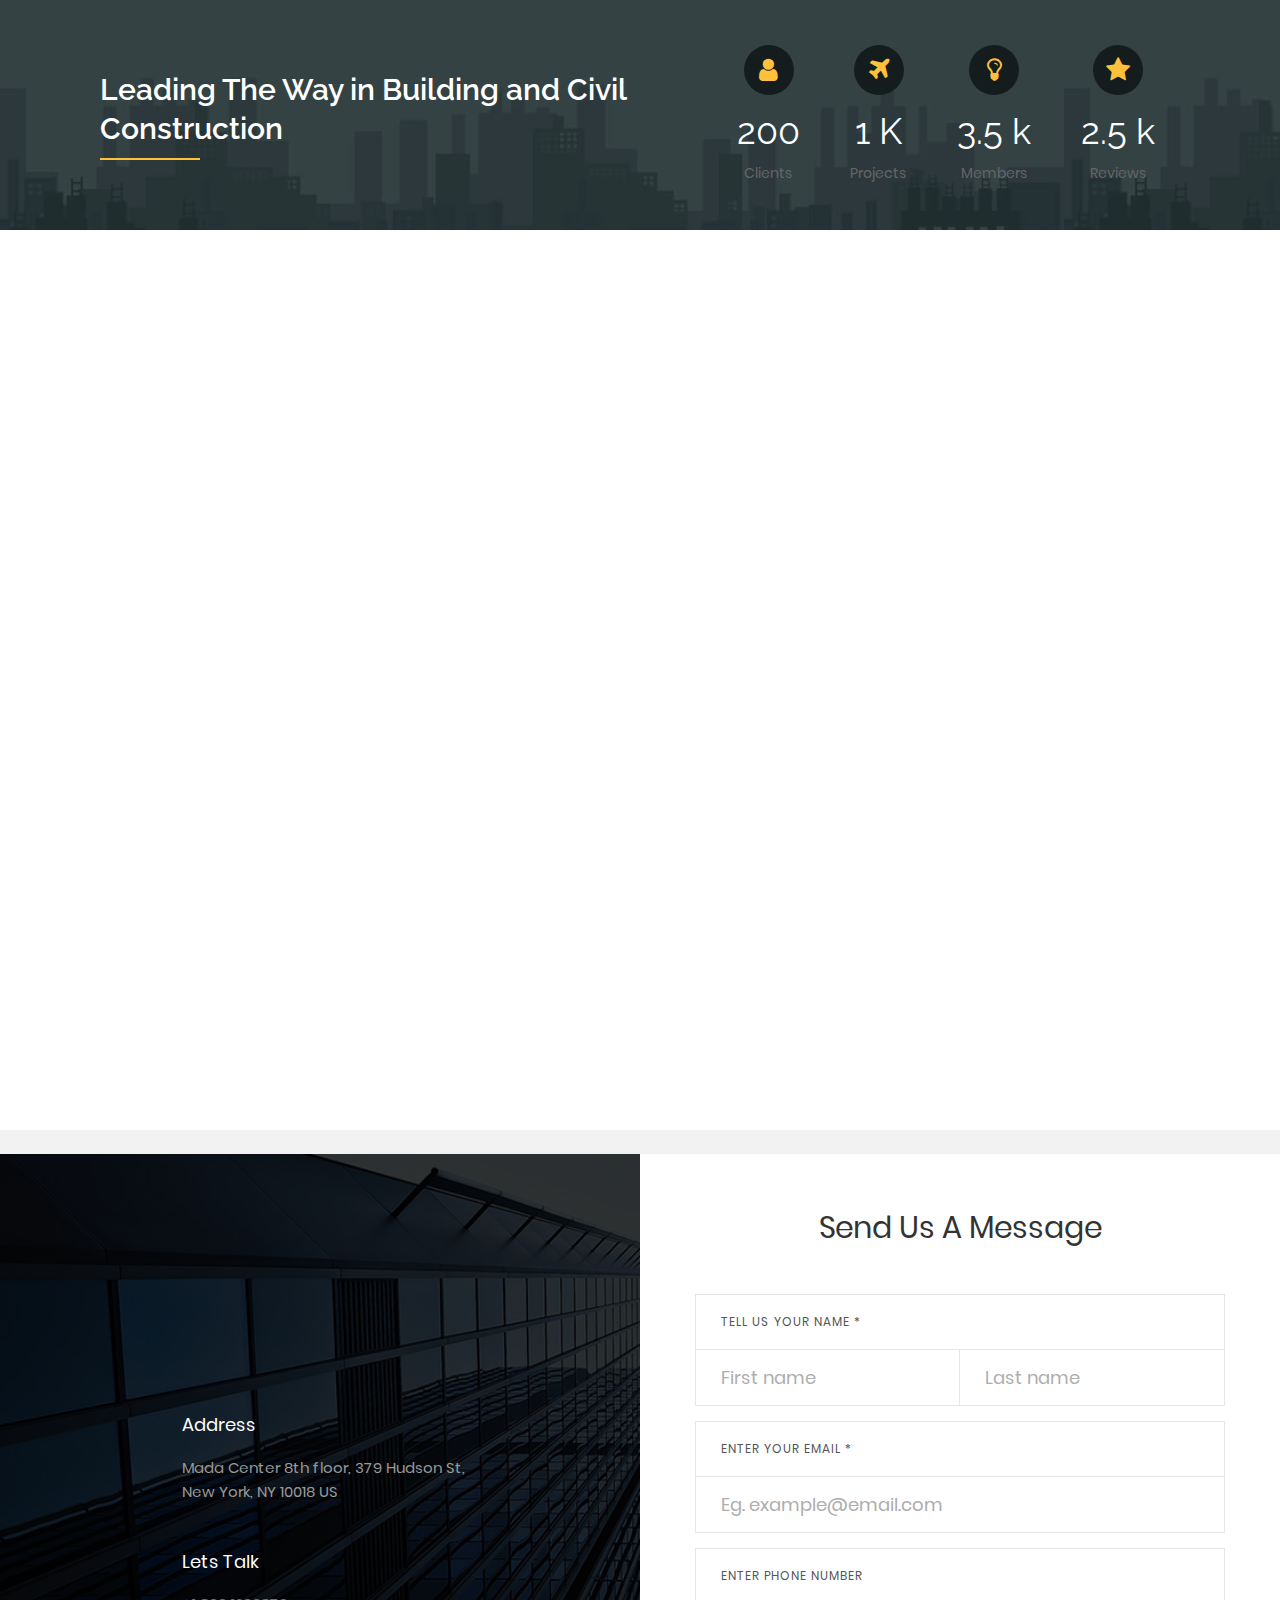
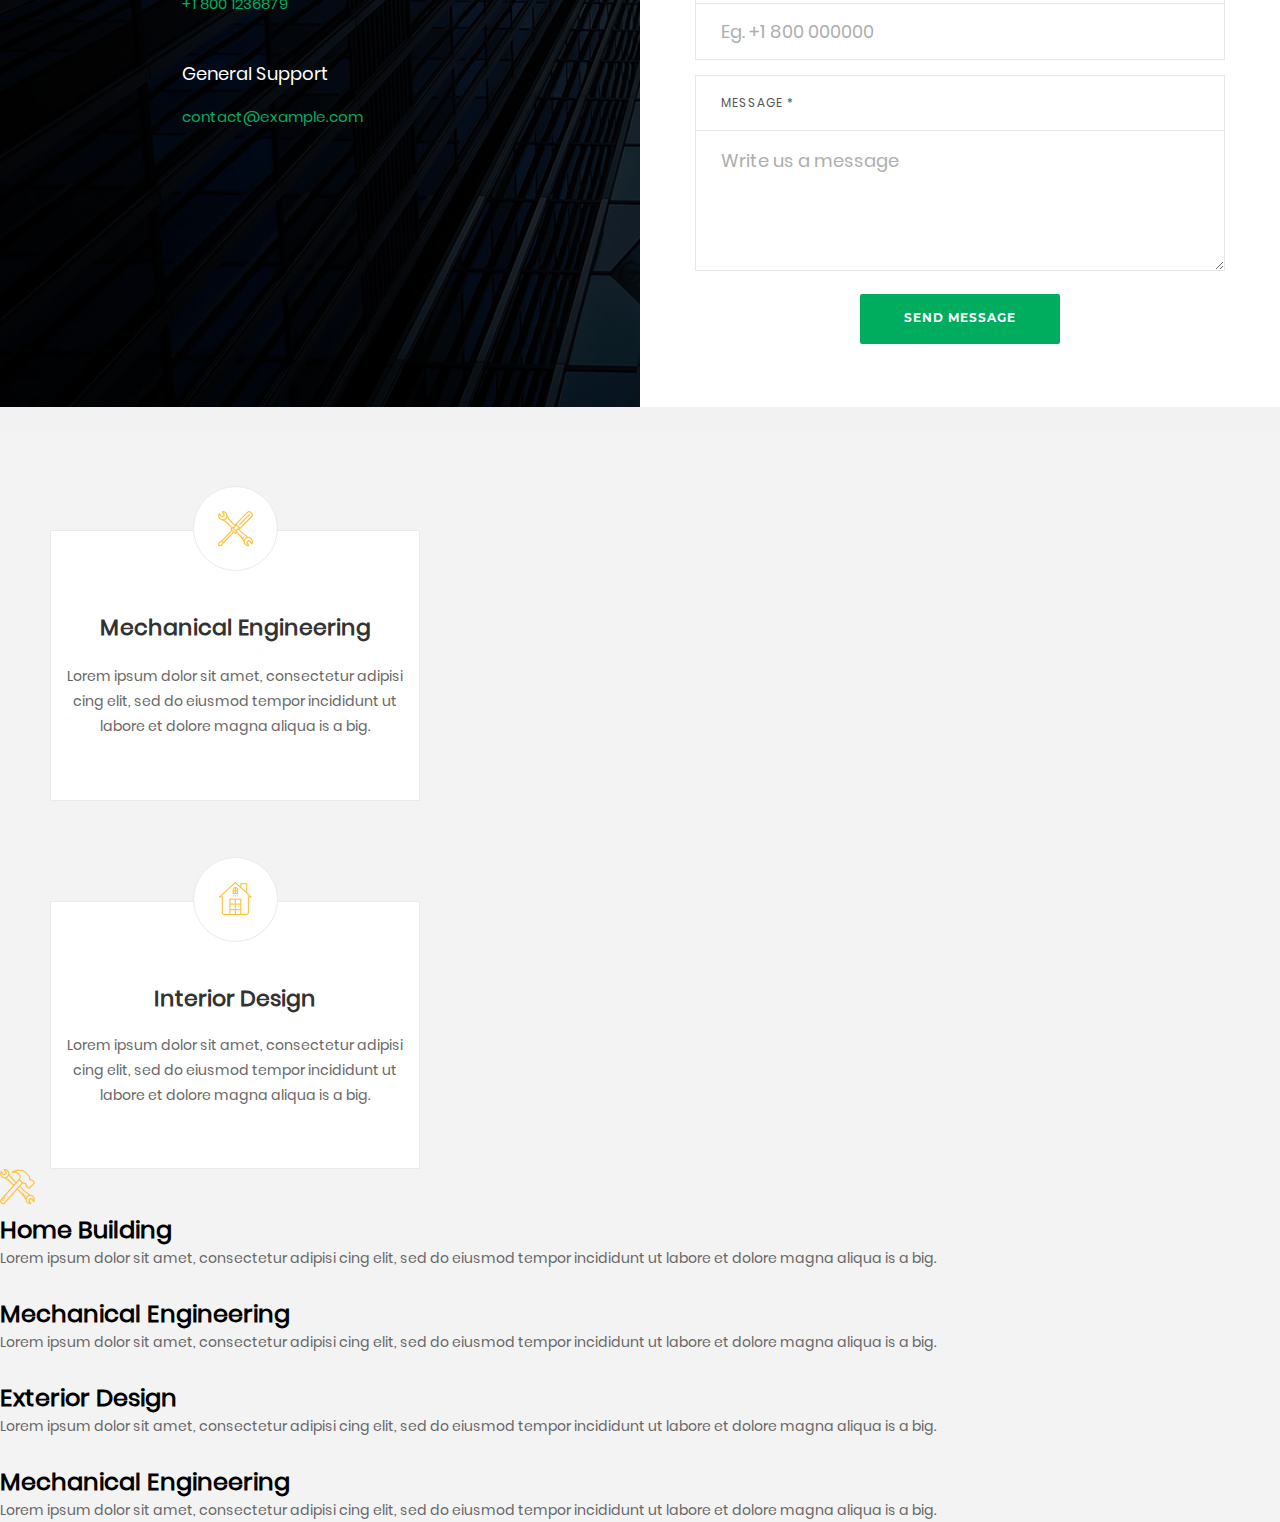
==== commit a4143e52: "services" ====
--- a/index.html
+++ b/index.html
@@ -3,7 +3,7 @@
 <head>
     <meta charset="UTF-8">
     <title>Title</title>
-    <link rel="stylesheet" href="dashicons.min.css">
+<!--    <link rel="stylesheet" href="dashicons.min.css">-->
     <link rel="stylesheet" href="style.css">
     <link href="https://maxcdn.bootstrapcdn.com/font-awesome/4.2.0/css/font-awesome.min.css" rel="stylesheet">
     <link href="https://fonts.googleapis.com/css?family=Raleway&display=swap" rel="stylesheet">
@@ -28,7 +28,7 @@
 
     <meta name="viewport" content="width=device-width, initial-scale=1">
     <!--===============================================================================================-->
-    <link rel="icon" type="image/png" href="images/icons/favicon.ico"/>
+    <link rel="icon" type="image/png" href="images/icons/icon.ico.png"/>
     <!--===============================================================================================-->
     <link rel="stylesheet" type="text/css" href="fonts/font-awesome-4.7.0/css/font-awesome.min.css">
     <!--===============================================================================================-->
@@ -190,12 +190,12 @@
 
 <div id="dropDownSelect1"></div>
 
-<script>
-    $(".selection-2").select2({
-        minimumResultsForSearch: 20,
-        dropdownParent: $('#dropDownSelect1')
-    });
-</script>
+<!--<script>-->
+<!--    $(".selection-2").select2({-->
+<!--        minimumResultsForSearch: 20,-->
+<!--        dropdownParent: $('#dropDownSelect1')-->
+<!--    });-->
+<!--</script>-->
 <script src="js/main.js"></script>
 <!-- Global site tag (gtag.js) - Google Analytics -->
 <script async src="https://www.googletagmanager.com/gtag/js?id=UA-23581568-13"></script>
@@ -207,6 +207,87 @@
     gtag('config', 'UA-23581568-13');
 </script>
 
+
+
+
+
+<div class="services">
+    <div class="column__inner">
+        <div class="services__first">
+            <div class="services__first_logo">
+                <img src="./images/service-1.png" alt="">
+            </div>
+            <div class="services__first_about">
+                <h2>Mechanical Engineering</h2>
+                <p class="services__first_about_text">
+                    Lorem ipsum dolor sit amet, consectetur adipisi cing elit, sed do eiusmod tempor incididunt ut labore et dolore magna aliqua is a big.
+                </p>
+            </div>
+        </div>
+        <div class="services__fourth">
+            <div class="services__fourth_logo">
+                <img src="./images/service-4.png" alt="">
+            </div>
+            <div class="services__fourth_about">
+                <h2>Interior Design</h2>
+                <p class="services__fourth_about_text">
+                    Lorem ipsum dolor sit amet, consectetur adipisi cing elit, sed do eiusmod tempor incididunt ut labore
+                    et dolore magna aliqua is a big.
+                </p>
+            </div>
+        </div>
+
+    </div>
+    <div class="services__second">
+        <div class="services__second_logo">
+            <img src="./images/service-2.png" alt="">
+        </div>
+        <div class="services__second_about">
+            <h2>Home Building</h2>
+            <p class="services__second_about_text">
+                Lorem ipsum dolor sit amet, consectetur adipisi cing elit, sed do eiusmod tempor incididunt ut labore
+                et dolore magna aliqua is a big.
+            </p>
+        </div>
+    </div>
+    <div class="services__third">
+        <div class="services__third_logo">
+            <img src="" alt="">
+        </div>
+        <div class="services__third_about">
+            <h2>Mechanical Engineering</h2>
+            <p class="services__third_about_text">
+                Lorem ipsum dolor sit amet, consectetur adipisi cing elit, sed do eiusmod tempor incididunt ut labore
+                et dolore magna aliqua is a big.
+            </p>
+        </div>
+    </div>
+    <div class="services__fifth">
+        <div class="services__fifth_logo">
+            <img src="" alt="">
+        </div>
+        <div class="services__fifth_about">
+            <h2>Exterior Design</h2>
+            <p class="services__fifth_about_text">
+                Lorem ipsum dolor sit amet, consectetur adipisi cing elit, sed do eiusmod tempor incididunt ut labore
+                et dolore magna aliqua is a big.
+            </p>
+        </div>
+    </div>
+    <div class="services__sixth">
+        <div class="services__sixth_logo">
+            <img src="" alt="">
+        </div>
+        <div class="services__sixth_about">
+            <h2>Mechanical Engineering</h2>
+            <p class="services__sixth_about_text">
+                Lorem ipsum dolor sit amet, consectetur adipisi cing elit, sed do eiusmod tempor incididunt ut labore
+                et dolore magna aliqua is a big.
+            </p>
+        </div>
+    </div>
+
+</div>
 </body>
 
 <script src="index.js"></script>
--- a/style.css
+++ b/style.css
@@ -40,6 +40,7 @@
 
 .banner {
     display: flex;
+    flex-wrap: wrap;
     justify-content: center;
     background: url('banner__logo.jpg');
     background-size: contain;
@@ -120,4 +121,141 @@
     padding-right: calc((100vw - 100%) / 2);
     width: 100vw;
 
-}+}
+
+/*Services*/
+
+.services {
+    background-color: #f3f3f3;
+}
+
+
+.column__inner {
+    display: flex;
+    flex-direction: column;
+    margin-left: 50px;
+
+}
+
+.services__first {
+    background-color: #ffffff;
+    max-width: 370px;
+    text-align: center;
+    border: 1px solid #EAEAEA;
+    padding-top: 80px;
+    padding-bottom:60px;
+    margin-top: 100px;
+}
+
+.services__first h2 {
+    color: #333333;
+    font-size: 1.375em;
+    font-weight: 600;
+    margin: 0;
+    margin-bottom: 18px;
+    margin-top: -30px;
+}
+
+.services__first p {
+    color: #666666;
+    font-size: 0.875em;
+    line-height: 1.8;
+    margin: 0 10px;
+    margin-top: 20px;
+}
+
+
+.services__first_logo {
+    display: flex;
+    justify-content: center;
+    align-items: center;
+    max-width: 85px;
+    height: 85px;
+    border: 1px solid #EAEAEA;
+    border-radius: 50%;
+    background-color: #fff;
+    margin: 0 auto;
+    margin-top: -125px;
+    margin-bottom: 70px;
+}
+
+.services__fourth {
+    background-color: #ffffff;
+    max-width: 370px;
+    text-align: center;
+    border: 1px solid #EAEAEA;
+    padding-top: 80px;
+    padding-bottom:60px;
+    margin-top: 100px;
+}
+
+.services__fourth h2 {
+    color: #333333;
+    font-size: 1.375em;
+    font-weight: 600;
+    margin: 0;
+    margin-bottom: 18px;
+    margin-top: -30px;
+}
+
+.services__fourth p {
+    color: #666666;
+    font-size: 0.875em;
+    line-height: 1.8;
+    margin: 0 10px;
+
+}
+
+
+.services__fourth_logo {
+    display: flex;
+    justify-content: center;
+    align-items: center;
+    max-width: 85px;
+    height: 85px;
+    border: 1px solid #EAEAEA;
+    border-radius: 50%;
+    background-color: #fff;
+    margin: 0 auto;
+    margin-top: -125px;
+    margin-bottom: 70px;
+}
+
+
+
+
+
+
+
+/*.services__first_logo img {*/
+/*    display: block;*/
+/*    margin: 0 auto;*/
+/*}*/
+/*.services__first_logo {*/
+/*        width: 85px;*/
+/*        height: 85px;*/
+/*        margin: 0 auto;*/
+/*        border: 1px solid #EAEAEA;*/
+/*        border-radius: 50%;*/
+/*        !*position: absolute;*!*/
+/*        top: calc(-85px / 2);*/
+/*        left: 50%;*/
+/*        -o-transform: translateX(-50%);*/
+/*        -webkit-transform: translateX(-50%);*/
+/*        transform: translateX(-50%);*/
+/*        background-color: #fff;*/
+/*        transition: all .4s;*/
+/*}*/
+
+/*.services__first_logo img {*/
+/*    display: block;*/
+/*    margin: auto;*/
+/*    position: absolute;*/
+/*    top: 50%;*/
+/*    left: 50%;*/
+/*    -o-transform: translate(-50%, -50%);*/
+/*    -webkit-transform: translate(-50%, -50%);*/
+/*    transform: translate(-50%, -50%);*/
+/*    max-width: 60%;*/
+/*    max-height: 100%;*/
+/*}*/--- a/style2.css
+++ b/style2.css
@@ -275,7 +275,7 @@
   position: absolute;
   width: 10%;
   height: 100%;
-  top: 0;
+  top: 15%;
   z-index: 20;
   cursor: pointer;
   opacity: 0;
